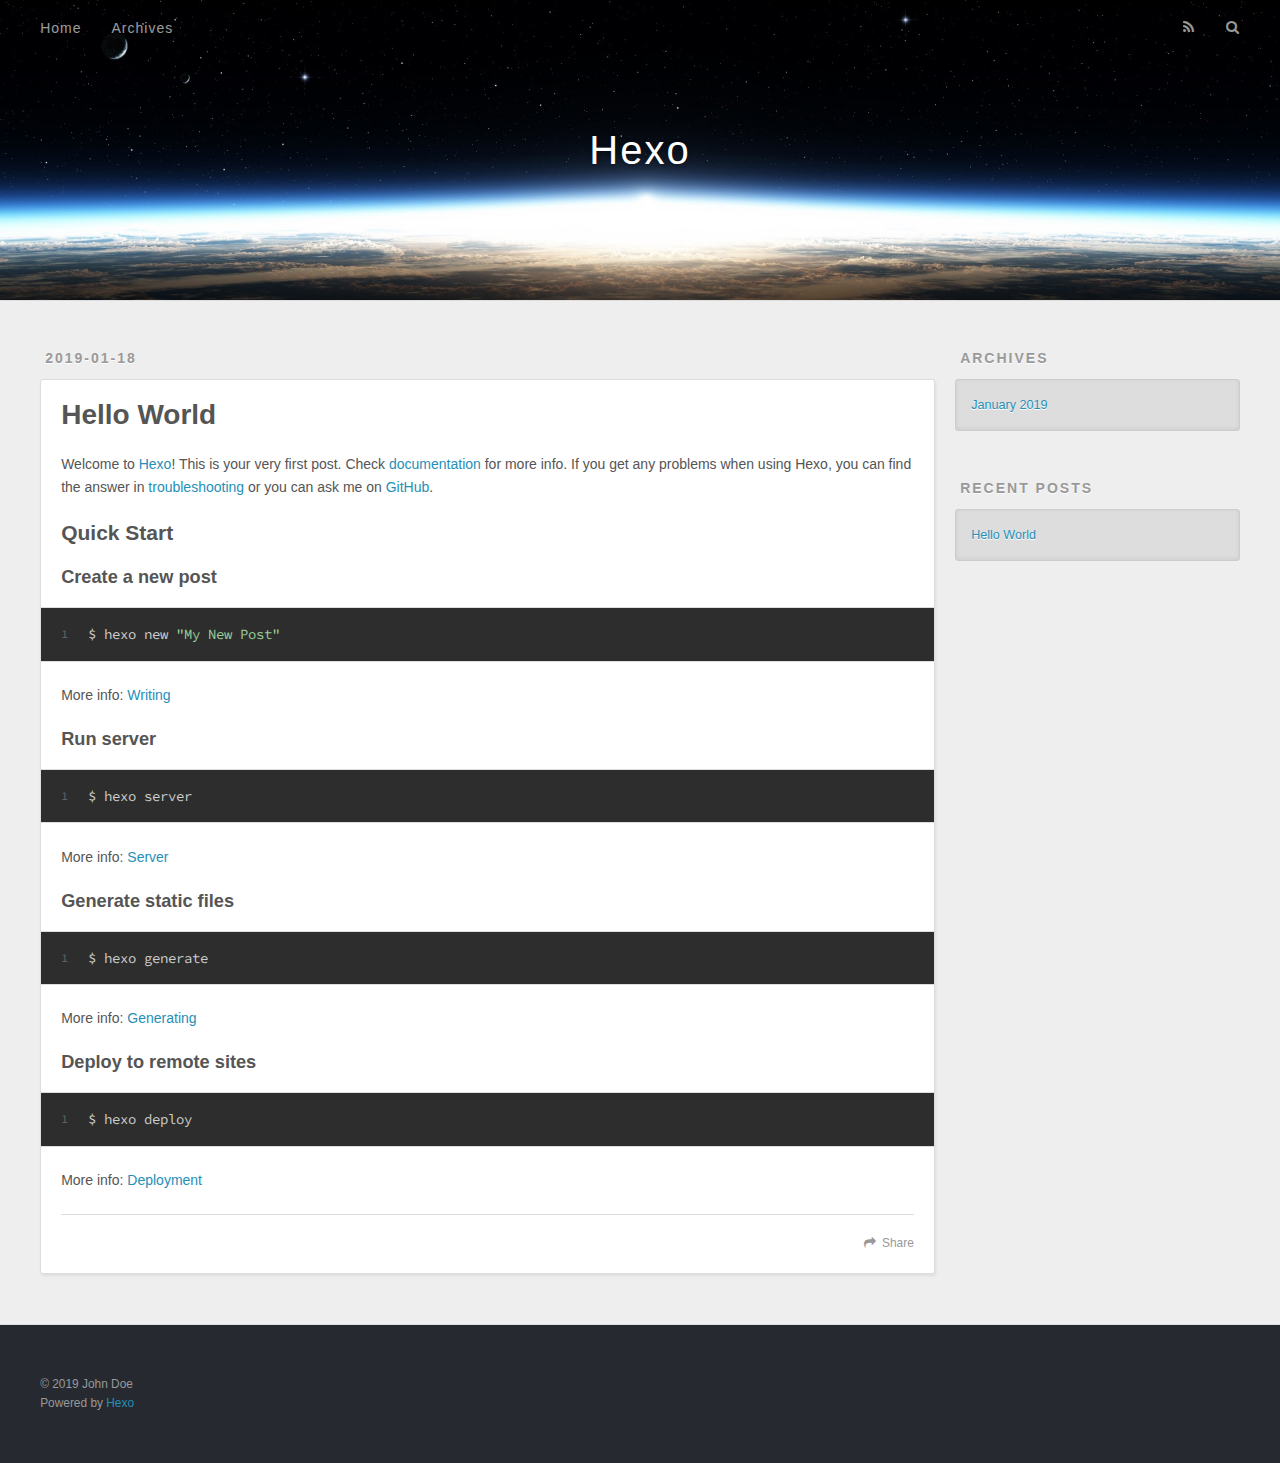
==== index.html @ 2d7d2314 "Site updated: 2019-01-18 17:06:08" ====
<!DOCTYPE html>
<html>
<head><meta name="generator" content="Hexo 3.8.0">
  <meta charset="utf-8">
  

  
  <title>Hexo</title>
  <meta name="viewport" content="width=device-width, initial-scale=1, maximum-scale=1">
  <meta property="og:type" content="website">
<meta property="og:title" content="Hexo">
<meta property="og:url" content="http://yoursite.com/index.html">
<meta property="og:site_name" content="Hexo">
<meta property="og:locale" content="default">
<meta name="twitter:card" content="summary">
<meta name="twitter:title" content="Hexo">
  
    <link rel="alternate" href="/atom.xml" title="Hexo" type="application/atom+xml">
  
  
    <link rel="icon" href="/favicon.png">
  
  
    <link href="//fonts.googleapis.com/css?family=Source+Code+Pro" rel="stylesheet" type="text/css">
  
  <link rel="stylesheet" href="/css/style.css">
</head>
</html>
<body>
  <div id="container">
    <div id="wrap">
      <header id="header">
  <div id="banner"></div>
  <div id="header-outer" class="outer">
    <div id="header-title" class="inner">
      <h1 id="logo-wrap">
        <a href="/" id="logo">Hexo</a>
      </h1>
      
    </div>
    <div id="header-inner" class="inner">
      <nav id="main-nav">
        <a id="main-nav-toggle" class="nav-icon"></a>
        
          <a class="main-nav-link" href="/">Home</a>
        
          <a class="main-nav-link" href="/archives">Archives</a>
        
      </nav>
      <nav id="sub-nav">
        
          <a id="nav-rss-link" class="nav-icon" href="/atom.xml" title="RSS Feed"></a>
        
        <a id="nav-search-btn" class="nav-icon" title="Search"></a>
      </nav>
      <div id="search-form-wrap">
        <form action="//google.com/search" method="get" accept-charset="UTF-8" class="search-form"><input type="search" name="q" class="search-form-input" placeholder="Search"><button type="submit" class="search-form-submit">&#xF002;</button><input type="hidden" name="sitesearch" value="http://yoursite.com"></form>
      </div>
    </div>
  </div>
</header>
      <div class="outer">
        <section id="main">
  
    <article id="post-hello-world" class="article article-type-post" itemscope="" itemprop="blogPost">
  <div class="article-meta">
    <a href="/2019/01/18/hello-world/" class="article-date">
  <time datetime="2019-01-18T08:52:14.206Z" itemprop="datePublished">2019-01-18</time>
</a>
    
  </div>
  <div class="article-inner">
    
    
      <header class="article-header">
        
  
    <h1 itemprop="name">
      <a class="article-title" href="/2019/01/18/hello-world/">Hello World</a>
    </h1>
  

      </header>
    
    <div class="article-entry" itemprop="articleBody">
      
        <p>Welcome to <a href="https://hexo.io/" target="_blank" rel="noopener">Hexo</a>! This is your very first post. Check <a href="https://hexo.io/docs/" target="_blank" rel="noopener">documentation</a> for more info. If you get any problems when using Hexo, you can find the answer in <a href="https://hexo.io/docs/troubleshooting.html" target="_blank" rel="noopener">troubleshooting</a> or you can ask me on <a href="https://github.com/hexojs/hexo/issues" target="_blank" rel="noopener">GitHub</a>.</p>
<h2 id="Quick-Start"><a href="#Quick-Start" class="headerlink" title="Quick Start"></a>Quick Start</h2><h3 id="Create-a-new-post"><a href="#Create-a-new-post" class="headerlink" title="Create a new post"></a>Create a new post</h3><figure class="highlight bash"><table><tr><td class="gutter"><pre><span class="line">1</span><br></pre></td><td class="code"><pre><span class="line">$ hexo new <span class="string">"My New Post"</span></span><br></pre></td></tr></table></figure>
<p>More info: <a href="https://hexo.io/docs/writing.html" target="_blank" rel="noopener">Writing</a></p>
<h3 id="Run-server"><a href="#Run-server" class="headerlink" title="Run server"></a>Run server</h3><figure class="highlight bash"><table><tr><td class="gutter"><pre><span class="line">1</span><br></pre></td><td class="code"><pre><span class="line">$ hexo server</span><br></pre></td></tr></table></figure>
<p>More info: <a href="https://hexo.io/docs/server.html" target="_blank" rel="noopener">Server</a></p>
<h3 id="Generate-static-files"><a href="#Generate-static-files" class="headerlink" title="Generate static files"></a>Generate static files</h3><figure class="highlight bash"><table><tr><td class="gutter"><pre><span class="line">1</span><br></pre></td><td class="code"><pre><span class="line">$ hexo generate</span><br></pre></td></tr></table></figure>
<p>More info: <a href="https://hexo.io/docs/generating.html" target="_blank" rel="noopener">Generating</a></p>
<h3 id="Deploy-to-remote-sites"><a href="#Deploy-to-remote-sites" class="headerlink" title="Deploy to remote sites"></a>Deploy to remote sites</h3><figure class="highlight bash"><table><tr><td class="gutter"><pre><span class="line">1</span><br></pre></td><td class="code"><pre><span class="line">$ hexo deploy</span><br></pre></td></tr></table></figure>
<p>More info: <a href="https://hexo.io/docs/deployment.html" target="_blank" rel="noopener">Deployment</a></p>

      
    </div>
    <footer class="article-footer">
      <a data-url="http://yoursite.com/2019/01/18/hello-world/" data-id="cjr1tkagz00007v8ym6qw24qm" class="article-share-link">Share</a>
      
      
    </footer>
  </div>
  
</article>


  


</section>
        
          <aside id="sidebar">
  
    

  
    

  
    
  
    
  <div class="widget-wrap">
    <h3 class="widget-title">Archives</h3>
    <div class="widget">
      <ul class="archive-list"><li class="archive-list-item"><a class="archive-list-link" href="/archives/2019/01/">January 2019</a></li></ul>
    </div>
  </div>


  
    
  <div class="widget-wrap">
    <h3 class="widget-title">Recent Posts</h3>
    <div class="widget">
      <ul>
        
          <li>
            <a href="/2019/01/18/hello-world/">Hello World</a>
          </li>
        
      </ul>
    </div>
  </div>

  
</aside>
        
      </div>
      <footer id="footer">
  
  <div class="outer">
    <div id="footer-info" class="inner">
      &copy; 2019 John Doe<br>
      Powered by <a href="http://hexo.io/" target="_blank">Hexo</a>
    </div>
  </div>
</footer>
    </div>
    <nav id="mobile-nav">
  
    <a href="/" class="mobile-nav-link">Home</a>
  
    <a href="/archives" class="mobile-nav-link">Archives</a>
  
</nav>
    

<script src="//ajax.googleapis.com/ajax/libs/jquery/2.0.3/jquery.min.js"></script>


  <link rel="stylesheet" href="/fancybox/jquery.fancybox.css">
  <script src="/fancybox/jquery.fancybox.pack.js"></script>


<script src="/js/script.js"></script>



  </div>
</body>
</html>
---- css/style.css ----
body {
  width: 100%;
}
body:before,
body:after {
  content: "";
  display: table;
}
body:after {
  clear: both;
}
html,
body,
div,
span,
applet,
object,
iframe,
h1,
h2,
h3,
h4,
h5,
h6,
p,
blockquote,
pre,
a,
abbr,
acronym,
address,
big,
cite,
code,
del,
dfn,
em,
img,
ins,
kbd,
q,
s,
samp,
small,
strike,
strong,
sub,
sup,
tt,
var,
dl,
dt,
dd,
ol,
ul,
li,
fieldset,
form,
label,
legend,
table,
caption,
tbody,
tfoot,
thead,
tr,
th,
td {
  margin: 0;
  padding: 0;
  border: 0;
  outline: 0;
  font-weight: inherit;
  font-style: inherit;
  font-family: inherit;
  font-size: 100%;
  vertical-align: baseline;
}
body {
  line-height: 1;
  color: #000;
  background: #fff;
}
ol,
ul {
  list-style: none;
}
table {
  border-collapse: separate;
  border-spacing: 0;
  vertical-align: middle;
}
caption,
th,
td {
  text-align: left;
  font-weight: normal;
  vertical-align: middle;
}
a img {
  border: none;
}
input,
button {
  margin: 0;
  padding: 0;
}
input::-moz-focus-inner,
button::-moz-focus-inner {
  border: 0;
  padding: 0;
}
@font-face {
  font-family: FontAwesome;
  font-style: normal;
  font-weight: normal;
  src: url("fonts/fontawesome-webfont.eot?v=#4.0.3");
  src: url("fonts/fontawesome-webfont.eot?#iefix&v=#4.0.3") format("embedded-opentype"), url("fonts/fontawesome-webfont.woff?v=#4.0.3") format("woff"), url("fonts/fontawesome-webfont.ttf?v=#4.0.3") format("truetype"), url("fonts/fontawesome-webfont.svg#fontawesomeregular?v=#4.0.3") format("svg");
}
html,
body,
#container {
  height: 100%;
}
body {
  background: #eee;
  font: 14px -apple-system, BlinkMacSystemFont, "Segoe UI", "Roboto", "Oxygen", "Ubuntu", "Cantarell", "Fira Sans", "Droid Sans", "Helvetica Neue", sans-serif;
  -webkit-text-size-adjust: 100%;
}
.outer {
  max-width: 1220px;
  margin: 0 auto;
  padding: 0 20px;
}
.outer:before,
.outer:after {
  content: "";
  display: table;
}
.outer:after {
  clear: both;
}
.inner {
  display: inline;
  float: left;
  width: 98.33333333333333%;
  margin: 0 0.833333333333333%;
}
.left,
.alignleft {
  float: left;
}
.right,
.alignright {
  float: right;
}
.clear {
  clear: both;
}
#container {
  position: relative;
}
.mobile-nav-on {
  overflow: hidden;
}
#wrap {
  height: 100%;
  width: 100%;
  position: absolute;
  top: 0;
  left: 0;
  -webkit-transition: 0.2s ease-out;
  -moz-transition: 0.2s ease-out;
  -ms-transition: 0.2s ease-out;
  transition: 0.2s ease-out;
  z-index: 1;
  background: #eee;
}
.mobile-nav-on #wrap {
  left: 280px;
}
@media screen and (min-width: 768px) {
  #main {
    display: inline;
    float: left;
    width: 73.33333333333333%;
    margin: 0 0.833333333333333%;
  }
}
.article-date,
.article-category-link,
.archive-year,
.widget-title {
  text-decoration: none;
  text-transform: uppercase;
  letter-spacing: 2px;
  color: #999;
  margin-bottom: 1em;
  margin-left: 5px;
  line-height: 1em;
  text-shadow: 0 1px #fff;
  font-weight: bold;
}
.article-inner,
.archive-article-inner {
  background: #fff;
  -webkit-box-shadow: 1px 2px 3px #ddd;
  box-shadow: 1px 2px 3px #ddd;
  border: 1px solid #ddd;
  border-radius: 3px;
}
.article-entry h1,
.widget h1 {
  font-size: 2em;
}
.article-entry h2,
.widget h2 {
  font-size: 1.5em;
}
.article-entry h3,
.widget h3 {
  font-size: 1.3em;
}
.article-entry h4,
.widget h4 {
  font-size: 1.2em;
}
.article-entry h5,
.widget h5 {
  font-size: 1em;
}
.article-entry h6,
.widget h6 {
  font-size: 1em;
  color: #999;
}
.article-entry hr,
.widget hr {
  border: 1px dashed #ddd;
}
.article-entry strong,
.widget strong {
  font-weight: bold;
}
.article-entry em,
.widget em,
.article-entry cite,
.widget cite {
  font-style: italic;
}
.article-entry sup,
.widget sup,
.article-entry sub,
.widget sub {
  font-size: 0.75em;
  line-height: 0;
  position: relative;
  vertical-align: baseline;
}
.article-entry sup,
.widget sup {
  top: -0.5em;
}
.article-entry sub,
.widget sub {
  bottom: -0.2em;
}
.article-entry small,
.widget small {
  font-size: 0.85em;
}
.article-entry acronym,
.widget acronym,
.article-entry abbr,
.widget abbr {
  border-bottom: 1px dotted;
}
.article-entry ul,
.widget ul,
.article-entry ol,
.widget ol,
.article-entry dl,
.widget dl {
  margin: 0 20px;
  line-height: 1.6em;
}
.article-entry ul ul,
.widget ul ul,
.article-entry ol ul,
.widget ol ul,
.article-entry ul ol,
.widget ul ol,
.article-entry ol ol,
.widget ol ol {
  margin-top: 0;
  margin-bottom: 0;
}
.article-entry ul,
.widget ul {
  list-style: disc;
}
.article-entry ol,
.widget ol {
  list-style: decimal;
}
.article-entry dt,
.widget dt {
  font-weight: bold;
}
#header {
  height: 300px;
  position: relative;
  border-bottom: 1px solid #ddd;
}
#header:before,
#header:after {
  content: "";
  position: absolute;
  left: 0;
  right: 0;
  height: 40px;
}
#header:before {
  top: 0;
  background: -webkit-linear-gradient(rgba(0,0,0,0.2), transparent);
  background: -moz-linear-gradient(rgba(0,0,0,0.2), transparent);
  background: -ms-linear-gradient(rgba(0,0,0,0.2), transparent);
  background: linear-gradient(rgba(0,0,0,0.2), transparent);
}
#header:after {
  bottom: 0;
  background: -webkit-linear-gradient(transparent, rgba(0,0,0,0.2));
  background: -moz-linear-gradient(transparent, rgba(0,0,0,0.2));
  background: -ms-linear-gradient(transparent, rgba(0,0,0,0.2));
  background: linear-gradient(transparent, rgba(0,0,0,0.2));
}
#header-outer {
  height: 100%;
  position: relative;
}
#header-inner {
  position: relative;
  overflow: hidden;
}
#banner {
  position: absolute;
  top: 0;
  left: 0;
  width: 100%;
  height: 100%;
  background: url("images/banner.jpg") center #000;
  -webkit-background-size: cover;
  -moz-background-size: cover;
  background-size: cover;
  z-index: -1;
}
#header-title {
  text-align: center;
  height: 40px;
  position: absolute;
  top: 50%;
  left: 0;
  margin-top: -20px;
}
#logo,
#subtitle {
  text-decoration: none;
  color: #fff;
  font-weight: 300;
  text-shadow: 0 1px 4px rgba(0,0,0,0.3);
}
#logo {
  font-size: 40px;
  line-height: 40px;
  letter-spacing: 2px;
}
#subtitle {
  font-size: 16px;
  line-height: 16px;
  letter-spacing: 1px;
}
#subtitle-wrap {
  margin-top: 16px;
}
#main-nav {
  float: left;
  margin-left: -15px;
}
.nav-icon,
.main-nav-link {
  float: left;
  color: #fff;
  opacity: 0.6;
  text-decoration: none;
  text-shadow: 0 1px rgba(0,0,0,0.2);
  -webkit-transition: opacity 0.2s;
  -moz-transition: opacity 0.2s;
  -ms-transition: opacity 0.2s;
  transition: opacity 0.2s;
  display: block;
  padding: 20px 15px;
}
.nav-icon:hover,
.main-nav-link:hover {
  opacity: 1;
}
.nav-icon {
  font-family: FontAwesome;
  text-align: center;
  font-size: 14px;
  width: 14px;
  height: 14px;
  padding: 20px 15px;
  position: relative;
  cursor: pointer;
}
.main-nav-link {
  font-weight: 300;
  letter-spacing: 1px;
}
@media screen and (max-width: 479px) {
  .main-nav-link {
    display: none;
  }
}
#main-nav-toggle {
  display: none;
}
#main-nav-toggle:before {
  content: "\f0c9";
}
@media screen and (max-width: 479px) {
  #main-nav-toggle {
    display: block;
  }
}
#sub-nav {
  float: right;
  margin-right: -15px;
}
#nav-rss-link:before {
  content: "\f09e";
}
#nav-search-btn:before {
  content: "\f002";
}
#search-form-wrap {
  position: absolute;
  top: 15px;
  width: 150px;
  height: 30px;
  right: -150px;
  opacity: 0;
  -webkit-transition: 0.2s ease-out;
  -moz-transition: 0.2s ease-out;
  -ms-transition: 0.2s ease-out;
  transition: 0.2s ease-out;
}
#search-form-wrap.on {
  opacity: 1;
  right: 0;
}
@media screen and (max-width: 479px) {
  #search-form-wrap {
    width: 100%;
    right: -100%;
  }
}
.search-form {
  position: absolute;
  top: 0;
  left: 0;
  right: 0;
  background: #fff;
  padding: 5px 15px;
  border-radius: 15px;
  -webkit-box-shadow: 0 0 10px rgba(0,0,0,0.3);
  box-shadow: 0 0 10px rgba(0,0,0,0.3);
}
.search-form-input {
  border: none;
  background: none;
  color: #555;
  width: 100%;
  font: 13px -apple-system, BlinkMacSystemFont, "Segoe UI", "Roboto", "Oxygen", "Ubuntu", "Cantarell", "Fira Sans", "Droid Sans", "Helvetica Neue", sans-serif;
  outline: none;
}
.search-form-input::-webkit-search-results-decoration,
.search-form-input::-webkit-search-cancel-button {
  -webkit-appearance: none;
}
.search-form-submit {
  position: absolute;
  top: 50%;
  right: 10px;
  margin-top: -7px;
  font: 13px FontAwesome;
  border: none;
  background: none;
  color: #bbb;
  cursor: pointer;
}
.search-form-submit:hover,
.search-form-submit:focus {
  color: #777;
}
.article {
  margin: 50px 0;
}
.article-inner {
  overflow: hidden;
}
.article-meta:before,
.article-meta:after {
  content: "";
  display: table;
}
.article-meta:after {
  clear: both;
}
.article-date {
  float: left;
}
.article-category {
  float: left;
  line-height: 1em;
  color: #ccc;
  text-shadow: 0 1px #fff;
  margin-left: 8px;
}
.article-category:before {
  content: "\2022";
}
.article-category-link {
  margin: 0 12px 1em;
}
.article-header {
  padding: 20px 20px 0;
}
.article-title {
  text-decoration: none;
  font-size: 2em;
  font-weight: bold;
  color: #555;
  line-height: 1.1em;
  -webkit-transition: color 0.2s;
  -moz-transition: color 0.2s;
  -ms-transition: color 0.2s;
  transition: color 0.2s;
}
a.article-title:hover {
  color: #258fb8;
}
.article-entry {
  color: #555;
  padding: 0 20px;
}
.article-entry:before,
.article-entry:after {
  content: "";
  display: table;
}
.article-entry:after {
  clear: both;
}
.article-entry p,
.article-entry table {
  line-height: 1.6em;
  margin: 1.6em 0;
}
.article-entry h1,
.article-entry h2,
.article-entry h3,
.article-entry h4,
.article-entry h5,
.article-entry h6 {
  font-weight: bold;
}
.article-entry h1,
.article-entry h2,
.article-entry h3,
.article-entry h4,
.article-entry h5,
.article-entry h6 {
  line-height: 1.1em;
  margin: 1.1em 0;
}
.article-entry a {
  color: #258fb8;
  text-decoration: none;
}
.article-entry a:hover {
  text-decoration: underline;
}
.article-entry ul,
.article-entry ol,
.article-entry dl {
  margin-top: 1.6em;
  margin-bottom: 1.6em;
}
.article-entry img,
.article-entry video {
  max-width: 100%;
  height: auto;
  display: block;
  margin: auto;
}
.article-entry iframe {
  border: none;
}
.article-entry table {
  width: 100%;
  border-collapse: collapse;
  border-spacing: 0;
}
.article-entry th {
  font-weight: bold;
  border-bottom: 3px solid #ddd;
  padding-bottom: 0.5em;
}
.article-entry td {
  border-bottom: 1px solid #ddd;
  padding: 10px 0;
}
.article-entry blockquote {
  font-family: Georgia, "Times New Roman", serif;
  font-size: 1.4em;
  margin: 1.6em 20px;
  text-align: center;
}
.article-entry blockquote footer {
  font-size: 14px;
  margin: 1.6em 0;
  font-family: -apple-system, BlinkMacSystemFont, "Segoe UI", "Roboto", "Oxygen", "Ubuntu", "Cantarell", "Fira Sans", "Droid Sans", "Helvetica Neue", sans-serif;
}
.article-entry blockquote footer cite:before {
  content: "—";
  padding: 0 0.5em;
}
.article-entry .pullquote {
  text-align: left;
  width: 45%;
  margin: 0;
}
.article-entry .pullquote.left {
  margin-left: 0.5em;
  margin-right: 1em;
}
.article-entry .pullquote.right {
  margin-right: 0.5em;
  margin-left: 1em;
}
.article-entry .caption {
  color: #999;
  display: block;
  font-size: 0.9em;
  margin-top: 0.5em;
  position: relative;
  text-align: center;
}
.article-entry .video-container {
  position: relative;
  padding-top: 56.25%;
  height: 0;
  overflow: hidden;
}
.article-entry .video-container iframe,
.article-entry .video-container object,
.article-entry .video-container embed {
  position: absolute;
  top: 0;
  left: 0;
  width: 100%;
  height: 100%;
  margin-top: 0;
}
.article-more-link a {
  display: inline-block;
  line-height: 1em;
  padding: 6px 15px;
  border-radius: 15px;
  background: #eee;
  color: #999;
  text-shadow: 0 1px #fff;
  text-decoration: none;
}
.article-more-link a:hover {
  background: #258fb8;
  color: #fff;
  text-decoration: none;
  text-shadow: 0 1px #1e7293;
}
.article-footer {
  font-size: 0.85em;
  line-height: 1.6em;
  border-top: 1px solid #ddd;
  padding-top: 1.6em;
  margin: 0 20px 20px;
}
.article-footer:before,
.article-footer:after {
  content: "";
  display: table;
}
.article-footer:after {
  clear: both;
}
.article-footer a {
  color: #999;
  text-decoration: none;
}
.article-footer a:hover {
  color: #555;
}
.article-tag-list-item {
  float: left;
  margin-right: 10px;
}
.article-tag-list-link:before {
  content: "#";
}
.article-comment-link {
  float: right;
}
.article-comment-link:before {
  content: "\f075";
  font-family: FontAwesome;
  padding-right: 8px;
}
.article-share-link {
  cursor: pointer;
  float: right;
  margin-left: 20px;
}
.article-share-link:before {
  content: "\f064";
  font-family: FontAwesome;
  padding-right: 6px;
}
#article-nav {
  position: relative;
}
#article-nav:before,
#article-nav:after {
  content: "";
  display: table;
}
#article-nav:after {
  clear: both;
}
@media screen and (min-width: 768px) {
  #article-nav {
    margin: 50px 0;
  }
  #article-nav:before {
    width: 8px;
    height: 8px;
    position: absolute;
    top: 50%;
    left: 50%;
    margin-top: -4px;
    margin-left: -4px;
    content: "";
    border-radius: 50%;
    background: #ddd;
    -webkit-box-shadow: 0 1px 2px #fff;
    box-shadow: 0 1px 2px #fff;
  }
}
.article-nav-link-wrap {
  text-decoration: none;
  text-shadow: 0 1px #fff;
  color: #999;
  -webkit-box-sizing: border-box;
  -moz-box-sizing: border-box;
  box-sizing: border-box;
  margin-top: 50px;
  text-align: center;
  display: block;
}
.article-nav-link-wrap:hover {
  color: #555;
}
@media screen and (min-width: 768px) {
  .article-nav-link-wrap {
    width: 50%;
    margin-top: 0;
  }
}
@media screen and (min-width: 768px) {
  #article-nav-newer {
    float: left;
    text-align: right;
    padding-right: 20px;
  }
}
@media screen and (min-width: 768px) {
  #article-nav-older {
    float: right;
    text-align: left;
    padding-left: 20px;
  }
}
.article-nav-caption {
  text-transform: uppercase;
  letter-spacing: 2px;
  color: #ddd;
  line-height: 1em;
  font-weight: bold;
}
#article-nav-newer .article-nav-caption {
  margin-right: -2px;
}
.article-nav-title {
  font-size: 0.85em;
  line-height: 1.6em;
  margin-top: 0.5em;
}
.article-share-box {
  position: absolute;
  display: none;
  background: #fff;
  -webkit-box-shadow: 1px 2px 10px rgba(0,0,0,0.2);
  box-shadow: 1px 2px 10px rgba(0,0,0,0.2);
  border-radius: 3px;
  margin-left: -145px;
  overflow: hidden;
  z-index: 1;
}
.article-share-box.on {
  display: block;
}
.article-share-input {
  width: 100%;
  background: none;
  -webkit-box-sizing: border-box;
  -moz-box-sizing: border-box;
  box-sizing: border-box;
  font: 14px -apple-system, BlinkMacSystemFont, "Segoe UI", "Roboto", "Oxygen", "Ubuntu", "Cantarell", "Fira Sans", "Droid Sans", "Helvetica Neue", sans-serif;
  padding: 0 15px;
  color: #555;
  outline: none;
  border: 1px solid #ddd;
  border-radius: 3px 3px 0 0;
  height: 36px;
  line-height: 36px;
}
.article-share-links {
  background: #eee;
}
.article-share-links:before,
.article-share-links:after {
  content: "";
  display: table;
}
.article-share-links:after {
  clear: both;
}
.article-share-twitter,
.article-share-facebook,
.article-share-pinterest,
.article-share-google {
  width: 50px;
  height: 36px;
  display: block;
  float: left;
  position: relative;
  color: #999;
  text-shadow: 0 1px #fff;
}
.article-share-twitter:before,
.article-share-facebook:before,
.article-share-pinterest:before,
.article-share-google:before {
  font-size: 20px;
  font-family: FontAwesome;
  width: 20px;
  height: 20px;
  position: absolute;
  top: 50%;
  left: 50%;
  margin-top: -10px;
  margin-left: -10px;
  text-align: center;
}
.article-share-twitter:hover,
.article-share-facebook:hover,
.article-share-pinterest:hover,
.article-share-google:hover {
  color: #fff;
}
.article-share-twitter:before {
  content: "\f099";
}
.article-share-twitter:hover {
  background: #00aced;
  text-shadow: 0 1px #008abe;
}
.article-share-facebook:before {
  content: "\f09a";
}
.article-share-facebook:hover {
  background: #3b5998;
  text-shadow: 0 1px #2f477a;
}
.article-share-pinterest:before {
  content: "\f0d2";
}
.article-share-pinterest:hover {
  background: #cb2027;
  text-shadow: 0 1px #a21a1f;
}
.article-share-google:before {
  content: "\f0d5";
}
.article-share-google:hover {
  background: #dd4b39;
  text-shadow: 0 1px #be3221;
}
.article-gallery {
  background: #000;
  position: relative;
}
.article-gallery-photos {
  position: relative;
  overflow: hidden;
}
.article-gallery-img {
  display: none;
  max-width: 100%;
}
.article-gallery-img:first-child {
  display: block;
}
.article-gallery-img.loaded {
  position: absolute;
  display: block;
}
.article-gallery-img img {
  display: block;
  max-width: 100%;
  margin: 0 auto;
}
#comments {
  background: #fff;
  -webkit-box-shadow: 1px 2px 3px #ddd;
  box-shadow: 1px 2px 3px #ddd;
  padding: 20px;
  border: 1px solid #ddd;
  border-radius: 3px;
  margin: 50px 0;
}
#comments a {
  color: #258fb8;
}
.archives-wrap {
  margin: 50px 0;
}
.archives:before,
.archives:after {
  content: "";
  display: table;
}
.archives:after {
  clear: both;
}
.archive-year-wrap {
  margin-bottom: 1em;
}
.archives {
  -webkit-column-gap: 10px;
  -moz-column-gap: 10px;
  column-gap: 10px;
}
@media screen and (min-width: 480px) and (max-width: 767px) {
  .archives {
    -webkit-column-count: 2;
    -moz-column-count: 2;
    column-count: 2;
  }
}
@media screen and (min-width: 768px) {
  .archives {
    -webkit-column-count: 3;
    -moz-column-count: 3;
    column-count: 3;
  }
}
.archive-article {
  -webkit-column-break-inside: avoid;
  page-break-inside: avoid;
  overflow: hidden;
  break-inside: avoid-column;
}
.archive-article-inner {
  padding: 10px;
  margin-bottom: 15px;
}
.archive-article-title {
  text-decoration: none;
  font-weight: bold;
  color: #555;
  -webkit-transition: color 0.2s;
  -moz-transition: color 0.2s;
  -ms-transition: color 0.2s;
  transition: color 0.2s;
  line-height: 1.6em;
}
.archive-article-title:hover {
  color: #258fb8;
}
.archive-article-footer {
  margin-top: 1em;
}
.archive-article-date {
  color: #999;
  text-decoration: none;
  font-size: 0.85em;
  line-height: 1em;
  margin-bottom: 0.5em;
  display: block;
}
#page-nav {
  margin: 50px auto;
  background: #fff;
  -webkit-box-shadow: 1px 2px 3px #ddd;
  box-shadow: 1px 2px 3px #ddd;
  border: 1px solid #ddd;
  border-radius: 3px;
  text-align: center;
  color: #999;
  overflow: hidden;
}
#page-nav:before,
#page-nav:after {
  content: "";
  display: table;
}
#page-nav:after {
  clear: both;
}
#page-nav a,
#page-nav span {
  padding: 10px 20px;
  line-height: 1;
  height: 2ex;
}
#page-nav a {
  color: #999;
  text-decoration: none;
}
#page-nav a:hover {
  background: #999;
  color: #fff;
}
#page-nav .prev {
  float: left;
}
#page-nav .next {
  float: right;
}
#page-nav .page-number {
  display: inline-block;
}
@media screen and (max-width: 479px) {
  #page-nav .page-number {
    display: none;
  }
}
#page-nav .current {
  color: #555;
  font-weight: bold;
}
#page-nav .space {
  color: #ddd;
}
#footer {
  background: #262a30;
  padding: 50px 0;
  border-top: 1px solid #ddd;
  color: #999;
}
#footer a {
  color: #258fb8;
  text-decoration: none;
}
#footer a:hover {
  text-decoration: underline;
}
#footer-info {
  line-height: 1.6em;
  font-size: 0.85em;
}
.article-entry pre,
.article-entry .highlight {
  background: #2d2d2d;
  margin: 0 -20px;
  padding: 15px 20px;
  border-style: solid;
  border-color: #ddd;
  border-width: 1px 0;
  overflow: auto;
  color: #ccc;
  line-height: 22.400000000000002px;
}
.article-entry .highlight .gutter pre,
.article-entry .gist .gist-file .gist-data .line-numbers {
  color: #666;
  font-size: 0.85em;
}
.article-entry pre,
.article-entry code {
  font-family: "Source Code Pro", Consolas, Monaco, Menlo, Consolas, monospace;
}
.article-entry code {
  background: #eee;
  text-shadow: 0 1px #fff;
  padding: 0 0.3em;
}
.article-entry pre code {
  background: none;
  text-shadow: none;
  padding: 0;
}
.article-entry .highlight pre {
  border: none;
  margin: 0;
  padding: 0;
}
.article-entry .highlight table {
  margin: 0;
  width: auto;
}
.article-entry .highlight td {
  border: none;
  padding: 0;
}
.article-entry .highlight figcaption {
  font-size: 0.85em;
  color: #999;
  line-height: 1em;
  margin-bottom: 1em;
}
.article-entry .highlight figcaption:before,
.article-entry .highlight figcaption:after {
  content: "";
  display: table;
}
.article-entry .highlight figcaption:after {
  clear: both;
}
.article-entry .highlight figcaption a {
  float: right;
}
.article-entry .highlight .gutter pre {
  text-align: right;
  padding-right: 20px;
}
.article-entry .highlight .line {
  height: 22.400000000000002px;
}
.article-entry .highlight .line.marked {
  background: #515151;
}
.article-entry .gist {
  margin: 0 -20px;
  border-style: solid;
  border-color: #ddd;
  border-width: 1px 0;
  background: #2d2d2d;
  padding: 15px 20px 15px 0;
}
.article-entry .gist .gist-file {
  border: none;
  font-family: "Source Code Pro", Consolas, Monaco, Menlo, Consolas, monospace;
  margin: 0;
}
.article-entry .gist .gist-file .gist-data {
  background: none;
  border: none;
}
.article-entry .gist .gist-file .gist-data .line-numbers {
  background: none;
  border: none;
  padding: 0 20px 0 0;
}
.article-entry .gist .gist-file .gist-data .line-data {
  padding: 0 !important;
}
.article-entry .gist .gist-file .highlight {
  margin: 0;
  padding: 0;
  border: none;
}
.article-entry .gist .gist-file .gist-meta {
  background: #2d2d2d;
  color: #999;
  font: 0.85em -apple-system, BlinkMacSystemFont, "Segoe UI", "Roboto", "Oxygen", "Ubuntu", "Cantarell", "Fira Sans", "Droid Sans", "Helvetica Neue", sans-serif;
  text-shadow: 0 0;
  padding: 0;
  margin-top: 1em;
  margin-left: 20px;
}
.article-entry .gist .gist-file .gist-meta a {
  color: #258fb8;
  font-weight: normal;
}
.article-entry .gist .gist-file .gist-meta a:hover {
  text-decoration: underline;
}
pre .comment,
pre .title {
  color: #999;
}
pre .variable,
pre .attribute,
pre .tag,
pre .regexp,
pre .ruby .constant,
pre .xml .tag .title,
pre .xml .pi,
pre .xml .doctype,
pre .html .doctype,
pre .css .id,
pre .css .class,
pre .css .pseudo {
  color: #f2777a;
}
pre .number,
pre .preprocessor,
pre .built_in,
pre .literal,
pre .params,
pre .constant {
  color: #f99157;
}
pre .class,
pre .ruby .class .title,
pre .css .rules .attribute {
  color: #9c9;
}
pre .string,
pre .value,
pre .inheritance,
pre .header,
pre .ruby .symbol,
pre .xml .cdata {
  color: #9c9;
}
pre .css .hexcolor {
  color: #6cc;
}
pre .function,
pre .python .decorator,
pre .python .title,
pre .ruby .function .title,
pre .ruby .title .keyword,
pre .perl .sub,
pre .javascript .title,
pre .coffeescript .title {
  color: #69c;
}
pre .keyword,
pre .javascript .function {
  color: #c9c;
}
@media screen and (max-width: 479px) {
  #mobile-nav {
    position: absolute;
    top: 0;
    left: 0;
    width: 280px;
    height: 100%;
    background: #191919;
    border-right: 1px solid #fff;
  }
}
@media screen and (max-width: 479px) {
  .mobile-nav-link {
    display: block;
    color: #999;
    text-decoration: none;
    padding: 15px 20px;
    font-weight: bold;
  }
  .mobile-nav-link:hover {
    color: #fff;
  }
}
@media screen and (min-width: 768px) {
  #sidebar {
    display: inline;
    float: left;
    width: 23.333333333333332%;
    margin: 0 0.833333333333333%;
  }
}
.widget-wrap {
  margin: 50px 0;
}
.widget {
  color: #777;
  text-shadow: 0 1px #fff;
  background: #ddd;
  -webkit-box-shadow: 0 -1px 4px #ccc inset;
  box-shadow: 0 -1px 4px #ccc inset;
  border: 1px solid #ccc;
  padding: 15px;
  border-radius: 3px;
}
.widget a {
  color: #258fb8;
  text-decoration: none;
}
.widget a:hover {
  text-decoration: underline;
}
.widget ul ul,
.widget ol ul,
.widget dl ul,
.widget ul ol,
.widget ol ol,
.widget dl ol,
.widget ul dl,
.widget ol dl,
.widget dl dl {
  margin-left: 15px;
  list-style: disc;
}
.widget {
  line-height: 1.6em;
  word-wrap: break-word;
  font-size: 0.9em;
}
.widget ul,
.widget ol {
  list-style: none;
  margin: 0;
}
.widget ul ul,
.widget ol ul,
.widget ul ol,
.widget ol ol {
  margin: 0 20px;
}
.widget ul ul,
.widget ol ul {
  list-style: disc;
}
.widget ul ol,
.widget ol ol {
  list-style: decimal;
}
.category-list-count,
.tag-list-count,
.archive-list-count {
  padding-left: 5px;
  color: #999;
  font-size: 0.85em;
}
.category-list-count:before,
.tag-list-count:before,
.archive-list-count:before {
  content: "(";
}
.category-list-count:after,
.tag-list-count:after,
.archive-list-count:after {
  content: ")";
}
.tagcloud a {
  margin-right: 5px;
  display: inline-block;
}
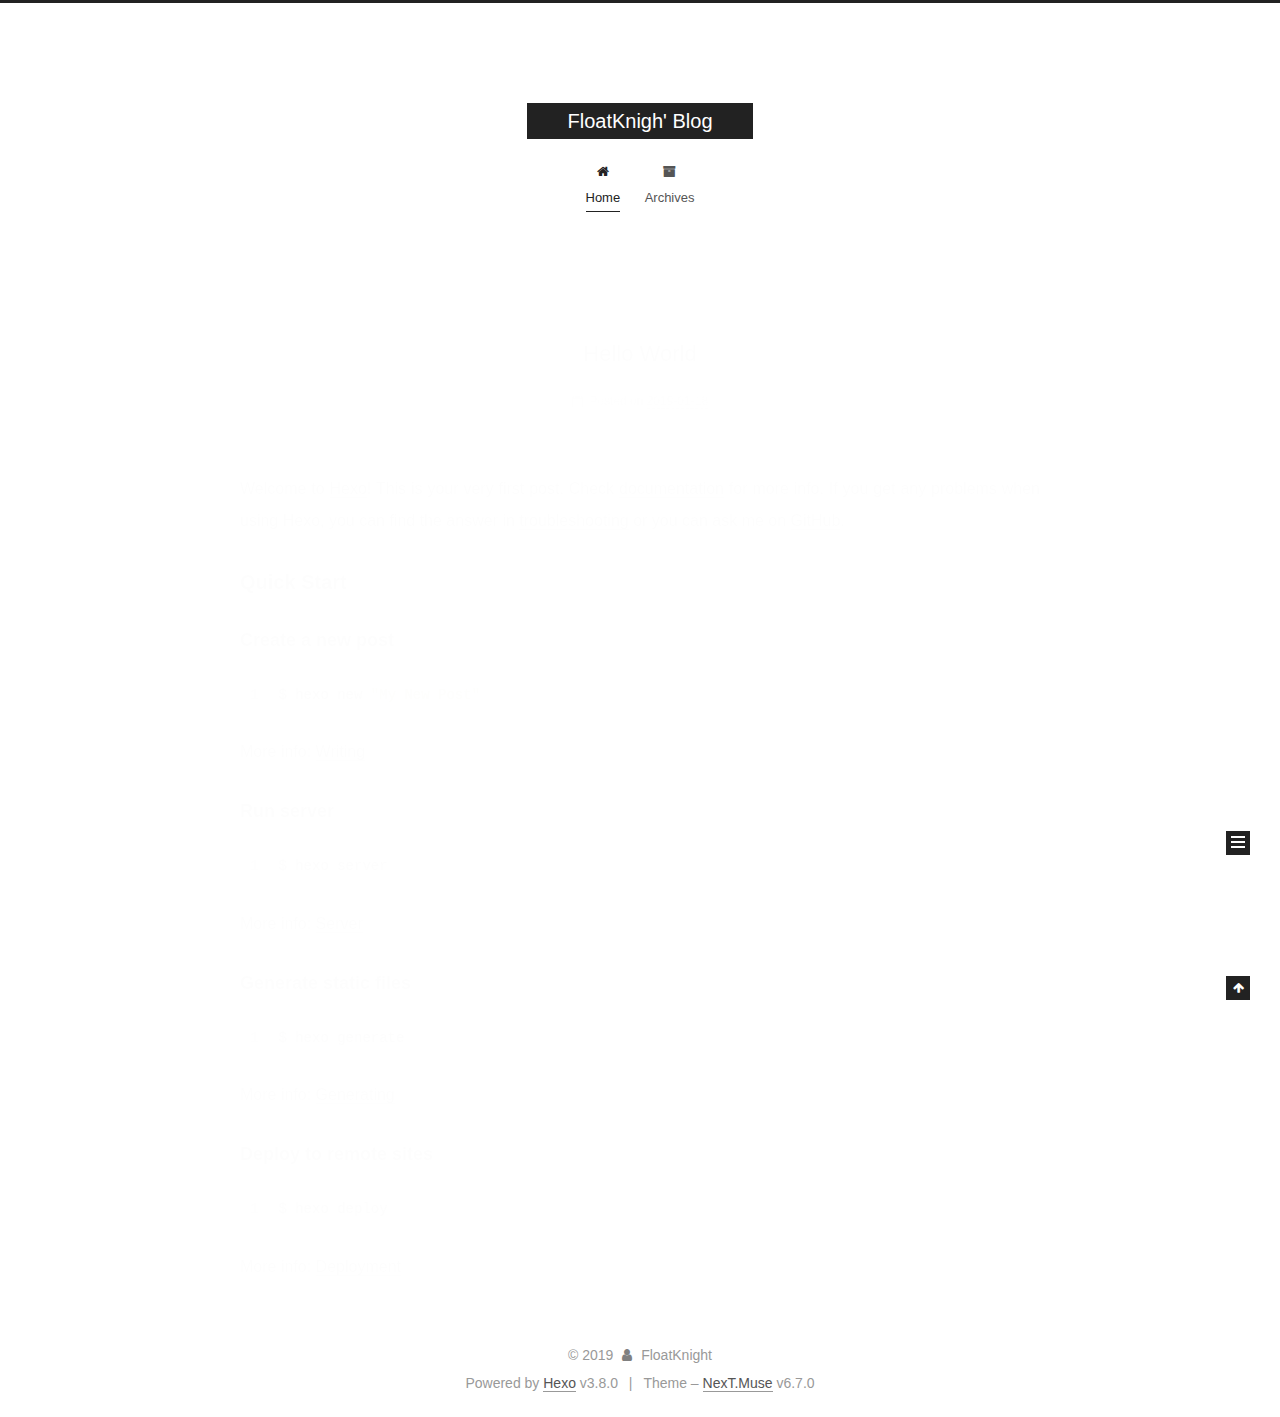
==== commit 73ed8587: "Site updated: 2019-01-18 17:29:25" ====
--- a/index.html
+++ b/index.html
@@ -1,90 +1,373 @@
 <!DOCTYPE html>
-<html>
+
+
+
+
+
+
+
+
+
+
+
+
+  
+
+
+<html class="theme-next muse use-motion" lang="zh-Hans">
 <head><meta name="generator" content="Hexo 3.8.0">
-  <meta charset="utf-8">
-  
-
-  
-  <title>Hexo</title>
-  <meta name="viewport" content="width=device-width, initial-scale=1, maximum-scale=1">
+  <meta charset="UTF-8">
+<meta http-equiv="X-UA-Compatible" content="IE=edge">
+<meta name="viewport" content="width=device-width, initial-scale=1, maximum-scale=2">
+<meta name="theme-color" content="#222">
+
+
+
+
+
+
+
+
+
+
+
+
+
+
+
+
+
+
+
+
+
+
+
+
+
+
+<link rel="stylesheet" href="/lib/font-awesome/css/font-awesome.min.css?v=4.6.2">
+
+<link rel="stylesheet" href="/css/main.css?v=6.7.0">
+
+
+  <link rel="apple-touch-icon" sizes="180x180" href="/images/apple-touch-icon-next.png?v=6.7.0">
+
+
+  <link rel="icon" type="image/png" sizes="32x32" href="/images/favicon-32x32-next.png?v=6.7.0">
+
+
+  <link rel="icon" type="image/png" sizes="16x16" href="/images/favicon-16x16-next.png?v=6.7.0">
+
+
+  <link rel="mask-icon" href="/images/logo.svg?v=6.7.0" color="#222">
+
+
+
+
+
+
+
+<script id="hexo.configurations">
+  var NexT = window.NexT || {};
+  var CONFIG = {
+    root: '/',
+    scheme: 'Muse',
+    version: '6.7.0',
+    sidebar: {"position":"left","display":"post","offset":12,"b2t":false,"scrollpercent":false,"onmobile":false},
+    fancybox: false,
+    fastclick: false,
+    lazyload: false,
+    tabs: true,
+    motion: {"enable":true,"async":false,"transition":{"post_block":"fadeIn","post_header":"slideDownIn","post_body":"slideDownIn","coll_header":"slideLeftIn","sidebar":"slideUpIn"}},
+    algolia: {
+      applicationID: '',
+      apiKey: '',
+      indexName: '',
+      hits: {"per_page":10},
+      labels: {"input_placeholder":"Search for Posts","hits_empty":"We didn't find any results for the search: ${query}","hits_stats":"${hits} results found in ${time} ms"}
+    }
+  };
+</script>
+
+
+  
+
+
+
+
   <meta property="og:type" content="website">
-<meta property="og:title" content="Hexo">
+<meta property="og:title" content="FloatKnigh&#39; Blog">
 <meta property="og:url" content="http://yoursite.com/index.html">
-<meta property="og:site_name" content="Hexo">
-<meta property="og:locale" content="default">
+<meta property="og:site_name" content="FloatKnigh&#39; Blog">
+<meta property="og:locale" content="zh-Hans">
 <meta name="twitter:card" content="summary">
-<meta name="twitter:title" content="Hexo">
-  
-    <link rel="alternate" href="/atom.xml" title="Hexo" type="application/atom+xml">
-  
-  
-    <link rel="icon" href="/favicon.png">
-  
-  
-    <link href="//fonts.googleapis.com/css?family=Source+Code+Pro" rel="stylesheet" type="text/css">
-  
-  <link rel="stylesheet" href="/css/style.css">
+<meta name="twitter:title" content="FloatKnigh&#39; Blog">
+
+
+
+
+
+
+  <link rel="canonical" href="http://yoursite.com/">
+
+
+
+<script id="page.configurations">
+  CONFIG.page = {
+    sidebar: "",
+  };
+</script>
+
+  <title>FloatKnigh' Blog</title>
+  
+
+
+
+
+
+
+
+
+
+
+
+
+  <noscript>
+  <style>
+  .use-motion .motion-element,
+  .use-motion .brand,
+  .use-motion .menu-item,
+  .sidebar-inner,
+  .use-motion .post-block,
+  .use-motion .pagination,
+  .use-motion .comments,
+  .use-motion .post-header,
+  .use-motion .post-body,
+  .use-motion .collection-title { opacity: initial; }
+
+  .use-motion .logo,
+  .use-motion .site-title,
+  .use-motion .site-subtitle {
+    opacity: initial;
+    top: initial;
+  }
+
+  .use-motion .logo-line-before i { left: initial; }
+  .use-motion .logo-line-after i { right: initial; }
+  </style>
+</noscript>
+
 </head>
-</html>
-<body>
-  <div id="container">
-    <div id="wrap">
-      <header id="header">
-  <div id="banner"></div>
-  <div id="header-outer" class="outer">
-    <div id="header-title" class="inner">
-      <h1 id="logo-wrap">
-        <a href="/" id="logo">Hexo</a>
-      </h1>
-      
+
+<body itemscope="" itemtype="http://schema.org/WebPage" lang="zh-Hans">
+
+  
+  
+    
+  
+
+  <div class="container sidebar-position-left 
+  page-home">
+    <div class="headband"></div>
+
+    <header id="header" class="header" itemscope="" itemtype="http://schema.org/WPHeader">
+      <div class="header-inner"><div class="site-brand-wrapper">
+  <div class="site-meta">
+    
+
+    <div class="custom-logo-site-title">
+      <a href="/" class="brand" rel="start">
+        <span class="logo-line-before"><i></i></span>
+        <span class="site-title">FloatKnigh' Blog</span>
+        <span class="logo-line-after"><i></i></span>
+      </a>
     </div>
-    <div id="header-inner" class="inner">
-      <nav id="main-nav">
-        <a id="main-nav-toggle" class="nav-icon"></a>
-        
-          <a class="main-nav-link" href="/">Home</a>
-        
-          <a class="main-nav-link" href="/archives">Archives</a>
-        
-      </nav>
-      <nav id="sub-nav">
-        
-          <a id="nav-rss-link" class="nav-icon" href="/atom.xml" title="RSS Feed"></a>
-        
-        <a id="nav-search-btn" class="nav-icon" title="Search"></a>
-      </nav>
-      <div id="search-form-wrap">
-        <form action="//google.com/search" method="get" accept-charset="UTF-8" class="search-form"><input type="search" name="q" class="search-form-input" placeholder="Search"><button type="submit" class="search-form-submit">&#xF002;</button><input type="hidden" name="sitesearch" value="http://yoursite.com"></form>
-      </div>
-    </div>
+    
+    
   </div>
-</header>
-      <div class="outer">
-        <section id="main">
-  
-    <article id="post-hello-world" class="article article-type-post" itemscope="" itemprop="blogPost">
-  <div class="article-meta">
-    <a href="/2019/01/18/hello-world/" class="article-date">
-  <time datetime="2019-01-18T08:52:14.206Z" itemprop="datePublished">2019-01-18</time>
-</a>
-    
+
+  <div class="site-nav-toggle">
+    <button aria-label="Toggle navigation bar">
+      <span class="btn-bar"></span>
+      <span class="btn-bar"></span>
+      <span class="btn-bar"></span>
+    </button>
   </div>
-  <div class="article-inner">
-    
-    
-      <header class="article-header">
-        
-  
-    <h1 itemprop="name">
-      <a class="article-title" href="/2019/01/18/hello-world/">Hello World</a>
-    </h1>
-  
-
+</div>
+
+
+
+<nav class="site-nav">
+  
+    <ul id="menu" class="menu">
+      
+        
+        
+        
+          
+          <li class="menu-item menu-item-home menu-item-active">
+
+    
+    
+    
+      
+    
+
+    
+
+    <a href="/" rel="section"><i class="menu-item-icon fa fa-fw fa-home"></i> <br>Home</a>
+
+  </li>
+        
+        
+        
+          
+          <li class="menu-item menu-item-archives">
+
+    
+    
+    
+      
+    
+
+    
+
+    <a href="/archives/" rel="section"><i class="menu-item-icon fa fa-fw fa-archive"></i> <br>Archives</a>
+
+  </li>
+
+      
+      
+    </ul>
+  
+
+  
+    
+
+  
+
+  
+</nav>
+
+
+
+  
+
+
+
+</div>
+    </header>
+
+    
+
+
+    <main id="main" class="main">
+      <div class="main-inner">
+        <div class="content-wrap">
+          
+          <div id="content" class="content">
+            
+  <section id="posts" class="posts-expand">
+    
+      
+
+  
+
+  
+  
+  
+
+  
+
+  <article class="post post-type-normal" itemscope="" itemtype="http://schema.org/Article">
+  
+  
+  
+  <div class="post-block">
+    <link itemprop="mainEntityOfPage" href="http://yoursite.com/2019/01/18/hello-world/">
+
+    <span hidden itemprop="author" itemscope="" itemtype="http://schema.org/Person">
+      <meta itemprop="name" content="FloatKnight">
+      <meta itemprop="description" content="">
+      <meta itemprop="image" content="/images/avatar.gif">
+    </span>
+
+    <span hidden itemprop="publisher" itemscope="" itemtype="http://schema.org/Organization">
+      <meta itemprop="name" content="FloatKnigh' Blog">
+    </span>
+
+    
+      <header class="post-header">
+
+        
+        
+          <h1 class="post-title" itemprop="name headline">
+                
+                
+                <a href="/2019/01/18/hello-world/" class="post-title-link" itemprop="url">Hello World</a>
+              
+            
+          </h1>
+        
+
+        <div class="post-meta">
+          <span class="post-time">
+
+            
+            
+            
+
+            
+              <span class="post-meta-item-icon">
+                <i class="fa fa-calendar-o"></i>
+              </span>
+              
+                <span class="post-meta-item-text">Posted on</span>
+              
+
+              
+                
+              
+
+              <time title="Created: 2019-01-18 16:52:14" itemprop="dateCreated datePublished" datetime="2019-01-18T16:52:14+08:00">2019-01-18</time>
+            
+
+            
+          </span>
+
+          
+
+          
+            
+            
+          
+
+          
+          
+
+          
+
+          
+
+          
+
+        </div>
       </header>
     
-    <div class="article-entry" itemprop="articleBody">
-      
-        <p>Welcome to <a href="https://hexo.io/" target="_blank" rel="noopener">Hexo</a>! This is your very first post. Check <a href="https://hexo.io/docs/" target="_blank" rel="noopener">documentation</a> for more info. If you get any problems when using Hexo, you can find the answer in <a href="https://hexo.io/docs/troubleshooting.html" target="_blank" rel="noopener">troubleshooting</a> or you can ask me on <a href="https://github.com/hexojs/hexo/issues" target="_blank" rel="noopener">GitHub</a>.</p>
+
+    
+    
+    
+    <div class="post-body" itemprop="articleBody">
+
+      
+      
+
+      
+        
+          
+            <p>Welcome to <a href="https://hexo.io/" target="_blank" rel="noopener">Hexo</a>! This is your very first post. Check <a href="https://hexo.io/docs/" target="_blank" rel="noopener">documentation</a> for more info. If you get any problems when using Hexo, you can find the answer in <a href="https://hexo.io/docs/troubleshooting.html" target="_blank" rel="noopener">troubleshooting</a> or you can ask me on <a href="https://github.com/hexojs/hexo/issues" target="_blank" rel="noopener">GitHub</a>.</p>
 <h2 id="Quick-Start"><a href="#Quick-Start" class="headerlink" title="Quick Start"></a>Quick Start</h2><h3 id="Create-a-new-post"><a href="#Create-a-new-post" class="headerlink" title="Create a new post"></a>Create a new post</h3><figure class="highlight bash"><table><tr><td class="gutter"><pre><span class="line">1</span><br></pre></td><td class="code"><pre><span class="line">$ hexo new <span class="string">"My New Post"</span></span><br></pre></td></tr></table></figure>
 <p>More info: <a href="https://hexo.io/docs/writing.html" target="_blank" rel="noopener">Writing</a></p>
 <h3 id="Run-server"><a href="#Run-server" class="headerlink" title="Run server"></a>Run server</h3><figure class="highlight bash"><table><tr><td class="gutter"><pre><span class="line">1</span><br></pre></td><td class="code"><pre><span class="line">$ hexo server</span><br></pre></td></tr></table></figure>
@@ -94,91 +377,288 @@
 <h3 id="Deploy-to-remote-sites"><a href="#Deploy-to-remote-sites" class="headerlink" title="Deploy to remote sites"></a>Deploy to remote sites</h3><figure class="highlight bash"><table><tr><td class="gutter"><pre><span class="line">1</span><br></pre></td><td class="code"><pre><span class="line">$ hexo deploy</span><br></pre></td></tr></table></figure>
 <p>More info: <a href="https://hexo.io/docs/deployment.html" target="_blank" rel="noopener">Deployment</a></p>
 
+          
+        
       
     </div>
-    <footer class="article-footer">
-      <a data-url="http://yoursite.com/2019/01/18/hello-world/" data-id="cjr1tkagz00007v8ym6qw24qm" class="article-share-link">Share</a>
-      
+
+    
+
+    
+    
+    
+
+    
+
+    
+      
+    
+    
+
+    
+
+    <footer class="post-footer">
+      
+
+      
+
+      
+
+      
+      
+        <div class="post-eof"></div>
       
     </footer>
   </div>
   
-</article>
-
-
-  
-
-
-</section>
-        
-          <aside id="sidebar">
-  
-    
-
-  
-    
-
-  
-    
-  
-    
-  <div class="widget-wrap">
-    <h3 class="widget-title">Archives</h3>
-    <div class="widget">
-      <ul class="archive-list"><li class="archive-list-item"><a class="archive-list-link" href="/archives/2019/01/">January 2019</a></li></ul>
+  
+  
+  </article>
+
+
+    
+  </section>
+
+  
+
+
+          </div>
+          
+
+        </div>
+        
+          
+  
+  <div class="sidebar-toggle">
+    <div class="sidebar-toggle-line-wrap">
+      <span class="sidebar-toggle-line sidebar-toggle-line-first"></span>
+      <span class="sidebar-toggle-line sidebar-toggle-line-middle"></span>
+      <span class="sidebar-toggle-line sidebar-toggle-line-last"></span>
     </div>
   </div>
 
-
-  
-    
-  <div class="widget-wrap">
-    <h3 class="widget-title">Recent Posts</h3>
-    <div class="widget">
-      <ul>
-        
-          <li>
-            <a href="/2019/01/18/hello-world/">Hello World</a>
-          </li>
-        
-      </ul>
+  <aside id="sidebar" class="sidebar">
+    
+    <div class="sidebar-inner">
+
+      
+
+      
+
+      <div class="site-overview-wrap sidebar-panel sidebar-panel-active">
+        <div class="site-overview">
+          <div class="site-author motion-element" itemprop="author" itemscope="" itemtype="http://schema.org/Person">
+            
+              <p class="site-author-name" itemprop="name">FloatKnight</p>
+              <p class="site-description motion-element" itemprop="description"></p>
+          </div>
+
+          
+            <nav class="site-state motion-element">
+              
+                <div class="site-state-item site-state-posts">
+                
+                  <a href="/archives/">
+                
+                    <span class="site-state-item-count">1</span>
+                    <span class="site-state-item-name">posts</span>
+                  </a>
+                </div>
+              
+
+              
+
+              
+            </nav>
+          
+
+          
+
+          
+
+          
+
+          
+          
+
+          
+            
+          
+          
+
+        </div>
+      </div>
+
+      
+
+      
+
     </div>
+  </aside>
+
+
+        
+      </div>
+    </main>
+
+    <footer id="footer" class="footer">
+      <div class="footer-inner">
+        <div class="copyright">&copy; <span itemprop="copyrightYear">2019</span>
+  <span class="with-love" id="animate">
+    <i class="fa fa-user"></i>
+  </span>
+  <span class="author" itemprop="copyrightHolder">FloatKnight</span>
+
+  
+
+  
+</div>
+
+
+  <div class="powered-by">Powered by <a href="https://hexo.io" class="theme-link" rel="noopener" target="_blank">Hexo</a> v3.8.0</div>
+
+
+
+  <span class="post-meta-divider">|</span>
+
+
+
+  <div class="theme-info">Theme – <a href="https://theme-next.org" class="theme-link" rel="noopener" target="_blank">NexT.Muse</a> v6.7.0</div>
+
+
+
+
+        
+
+
+
+
+
+
+
+
+        
+      </div>
+    </footer>
+
+    
+      <div class="back-to-top">
+        <i class="fa fa-arrow-up"></i>
+        
+      </div>
+    
+
+    
+
+    
+
+    
   </div>
 
   
-</aside>
-        
-      </div>
-      <footer id="footer">
-  
-  <div class="outer">
-    <div id="footer-info" class="inner">
-      &copy; 2019 John Doe<br>
-      Powered by <a href="http://hexo.io/" target="_blank">Hexo</a>
-    </div>
-  </div>
-</footer>
-    </div>
-    <nav id="mobile-nav">
-  
-    <a href="/" class="mobile-nav-link">Home</a>
-  
-    <a href="/archives" class="mobile-nav-link">Archives</a>
-  
-</nav>
-    
-
-<script src="//ajax.googleapis.com/ajax/libs/jquery/2.0.3/jquery.min.js"></script>
-
-
-  <link rel="stylesheet" href="/fancybox/jquery.fancybox.css">
-  <script src="/fancybox/jquery.fancybox.pack.js"></script>
-
-
-<script src="/js/script.js"></script>
-
-
-
-  </div>
+
+<script>
+  if (Object.prototype.toString.call(window.Promise) !== '[object Function]') {
+    window.Promise = null;
+  }
+</script>
+
+
+
+
+
+
+
+
+
+
+
+
+
+
+
+
+
+
+
+
+
+
+
+
+
+
+  
+  <script src="/lib/jquery/index.js?v=2.1.3"></script>
+
+  
+  <script src="/lib/velocity/velocity.min.js?v=1.2.1"></script>
+
+  
+  <script src="/lib/velocity/velocity.ui.min.js?v=1.2.1"></script>
+
+
+  
+
+
+  <script src="/js/src/utils.js?v=6.7.0"></script>
+
+  <script src="/js/src/motion.js?v=6.7.0"></script>
+
+
+
+  
+  
+
+
+  <script src="/js/src/schemes/muse.js?v=6.7.0"></script>
+
+
+
+  
+
+  
+
+
+  <script src="/js/src/bootstrap.js?v=6.7.0"></script>
+
+
+
+  
+
+
+
+  
+
+
+
+
+
+  
+
+  
+
+  
+
+  
+
+  
+
+  
+
+  
+
+  
+
+  
+
+  
+
+  
+
+  
+
+  
+
 </body>
-</html>+</html>
--- a/css/main.css
+++ b/css/main.css
@@ -0,0 +1,2641 @@
+/* normalize.css v3.0.2 | MIT License | git.io/normalize */
+html {
+  font-family: sans-serif; /* 1 */
+  -ms-text-size-adjust: 100%; /* 2 */
+  -webkit-text-size-adjust: 100%; /* 2 */
+}
+body {
+  margin: 0;
+}
+article,
+aside,
+details,
+figcaption,
+figure,
+footer,
+header,
+hgroup,
+main,
+menu,
+nav,
+section,
+summary {
+  display: block;
+}
+audio,
+canvas,
+progress,
+video {
+  display: inline-block; /* 1 */
+  vertical-align: baseline; /* 2 */
+}
+audio:not([controls]) {
+  display: none;
+  height: 0;
+}
+[hidden],
+template {
+  display: none;
+}
+a {
+  background-color: transparent;
+}
+a:active,
+a:hover {
+  outline: 0;
+}
+abbr[title] {
+  border-bottom: 1px dotted;
+}
+b,
+strong {
+  font-weight: bold;
+}
+dfn {
+  font-style: italic;
+}
+h1 {
+  font-size: 2em;
+  margin: 0.67em 0;
+}
+mark {
+  background: #ff0;
+  color: #000;
+}
+small {
+  font-size: 80%;
+}
+sub,
+sup {
+  font-size: 75%;
+  line-height: 0;
+  position: relative;
+  vertical-align: baseline;
+}
+sup {
+  top: -0.5em;
+}
+sub {
+  bottom: -0.25em;
+}
+img {
+  border: 0;
+}
+svg:not(:root) {
+  overflow: hidden;
+}
+figure {
+  margin: 1em 40px;
+}
+hr {
+  -moz-box-sizing: content-box;
+  box-sizing: content-box;
+  height: 0;
+}
+pre {
+  overflow: auto;
+}
+code,
+kbd,
+pre,
+samp {
+  font-family: monospace, monospace;
+  font-size: 1em;
+}
+button,
+input,
+optgroup,
+select,
+textarea {
+  color: inherit; /* 1 */
+  font: inherit; /* 2 */
+  margin: 0; /* 3 */
+}
+button {
+  overflow: visible;
+}
+button,
+select {
+  text-transform: none;
+}
+button,
+html input[type="button"],
+input[type="reset"],
+input[type="submit"] {
+  -webkit-appearance: button; /* 2 */
+  cursor: pointer; /* 3 */
+}
+button[disabled],
+html input[disabled] {
+  cursor: default;
+}
+button::-moz-focus-inner,
+input::-moz-focus-inner {
+  border: 0;
+  padding: 0;
+}
+input {
+  line-height: normal;
+}
+input[type="checkbox"],
+input[type="radio"] {
+  box-sizing: border-box; /* 1 */
+  padding: 0; /* 2 */
+}
+input[type="number"]::-webkit-inner-spin-button,
+input[type="number"]::-webkit-outer-spin-button {
+  height: auto;
+}
+input[type="search"] {
+  -webkit-appearance: textfield; /* 1 */
+  -moz-box-sizing: content-box;
+  -webkit-box-sizing: content-box; /* 2 */
+  box-sizing: content-box;
+}
+input[type="search"]::-webkit-search-cancel-button,
+input[type="search"]::-webkit-search-decoration {
+  -webkit-appearance: none;
+}
+fieldset {
+  border: 1px solid #c0c0c0;
+  margin: 0 2px;
+  padding: 0.35em 0.625em 0.75em;
+}
+legend {
+  border: 0; /* 1 */
+  padding: 0; /* 2 */
+}
+textarea {
+  overflow: auto;
+}
+optgroup {
+  font-weight: bold;
+}
+table {
+  border-collapse: collapse;
+  border-spacing: 0;
+}
+td,
+th {
+  padding: 0;
+}
+::selection {
+  background: #262a30;
+  color: #fff;
+}
+body {
+  position: relative;
+  font-family: 'Lato', "PingFang SC", "Microsoft YaHei", sans-serif;
+  font-size: 14px;
+  line-height: 2;
+  color: #555;
+  background: #fff;
+}
+@media (max-width: 767px) {
+  body {
+    padding-right: 0 !important;
+  }
+}
+@media (min-width: 768px) and (max-width: 991px) {
+  body {
+    padding-right: 0 !important;
+  }
+}
+@media (min-width: 1200px) {
+  body {
+    font-size: 16px;
+  }
+}
+h1,
+h2,
+h3,
+h4,
+h5,
+h6 {
+  margin: 0;
+  padding: 0;
+  font-weight: bold;
+  line-height: 1.5;
+  font-family: 'Lato', "PingFang SC", "Microsoft YaHei", sans-serif;
+}
+h1,
+h2,
+h3,
+h4,
+h5,
+h6 {
+  margin: 20px 0 15px;
+}
+h1 {
+  font-size: 22px;
+}
+h1 code {
+  font-size: 22px;
+}
+@media (max-width: 767px) {
+  h1 {
+    font-size: 18px;
+  }
+  h1 code {
+    font-size: 18px;
+  }
+}
+h2 {
+  font-size: 20px;
+}
+h2 code {
+  font-size: 20px;
+}
+@media (max-width: 767px) {
+  h2 {
+    font-size: 16px;
+  }
+  h2 code {
+    font-size: 16px;
+  }
+}
+h3 {
+  font-size: 18px;
+}
+h3 code {
+  font-size: 18px;
+}
+@media (max-width: 767px) {
+  h3 {
+    font-size: 14px;
+  }
+  h3 code {
+    font-size: 14px;
+  }
+}
+h4 {
+  font-size: 16px;
+}
+h4 code {
+  font-size: 16px;
+}
+@media (max-width: 767px) {
+  h4 {
+    font-size: 12px;
+  }
+  h4 code {
+    font-size: 12px;
+  }
+}
+h5 {
+  font-size: 14px;
+}
+h5 code {
+  font-size: 14px;
+}
+@media (max-width: 767px) {
+  h5 {
+    font-size: 10px;
+  }
+  h5 code {
+    font-size: 10px;
+  }
+}
+h6 {
+  font-size: 12px;
+}
+h6 code {
+  font-size: 12px;
+}
+@media (max-width: 767px) {
+  h6 {
+    font-size: 8px;
+  }
+  h6 code {
+    font-size: 8px;
+  }
+}
+p {
+  margin: 0 0 20px 0;
+}
+a,
+span.exturl {
+  overflow-wrap: break-word;
+  word-wrap: break-word;
+  background-color: transparent;
+  color: #555;
+  text-decoration: none;
+  outline: none;
+  border-bottom: 1px solid #999;
+  cursor: pointer;
+}
+a:hover,
+span.exturl:hover {
+  color: #222;
+  border-bottom-color: #222;
+}
+blockquote {
+  margin: 0;
+  padding: 0;
+}
+img {
+  display: block;
+  margin: auto;
+  max-width: 100%;
+  height: auto;
+}
+hr {
+  margin: 40px 0;
+  height: 3px;
+  border: none;
+  background-color: #ddd;
+  background-image: repeating-linear-gradient(-45deg, #fff, #fff 4px, transparent 4px, transparent 8px);
+}
+blockquote {
+  padding: 0 15px;
+  color: #666;
+  border-left: 4px solid #ddd;
+}
+blockquote cite::before {
+  content: "-";
+  padding: 0 5px;
+}
+dt {
+  font-weight: 700;
+}
+dd {
+  margin: 0;
+  padding: 0;
+}
+kbd {
+  border: 1px solid #ccc;
+  border-radius: 0.2em;
+  box-shadow: 0.1em 0.1em 0.2em rgba(0,0,0,0.1);
+  background-color: #f9f9f9;
+  font-family: inherit;
+  background-image: -webkit-linear-gradient(top, #eee, #fff, #eee);
+  padding: 0.1em 0.3em;
+  white-space: nowrap;
+}
+.text-left {
+  text-align: left;
+}
+.text-center {
+  text-align: center;
+}
+.text-right {
+  text-align: right;
+}
+.text-justify {
+  text-align: justify;
+}
+.text-nowrap {
+  white-space: nowrap;
+}
+.text-lowercase {
+  text-transform: lowercase;
+}
+.text-uppercase {
+  text-transform: uppercase;
+}
+.text-capitalize {
+  text-transform: capitalize;
+}
+.center-block {
+  display: block;
+  margin-left: auto;
+  margin-right: auto;
+}
+.clearfix:before,
+.clearfix:after {
+  content: " ";
+  display: table;
+}
+.clearfix:after {
+  clear: both;
+}
+.pullquote {
+  width: 45%;
+}
+.pullquote.left {
+  float: left;
+  margin-left: 5px;
+  margin-right: 10px;
+}
+.pullquote.right {
+  float: right;
+  margin-left: 10px;
+  margin-right: 5px;
+}
+.affix.affix.affix {
+  position: fixed;
+}
+.translation {
+  margin-top: -20px;
+  font-size: 14px;
+  color: #999;
+}
+.scrollbar-measure {
+  width: 100px;
+  height: 100px;
+  overflow: scroll;
+  position: absolute;
+  top: -9999px;
+}
+.use-motion .motion-element {
+  opacity: 0;
+}
+table {
+  margin: 20px 0;
+  width: 100%;
+  border-collapse: collapse;
+  border-spacing: 0;
+  border: 1px solid #ddd;
+  font-size: 14px;
+  word-break: break-all;
+}
+table>tbody>tr:nth-of-type(odd) {
+  background-color: #f9f9f9;
+}
+table>tbody>tr:hover {
+  background-color: #f5f5f5;
+}
+caption,
+th,
+td {
+  padding: 8px;
+  text-align: left;
+  vertical-align: middle;
+  font-weight: normal;
+}
+th,
+td {
+  border-bottom: 3px solid #ddd;
+  border-right: 1px solid #eee;
+}
+th {
+  padding-bottom: 10px;
+  font-weight: 700;
+}
+td {
+  border-bottom-width: 1px;
+}
+html,
+body {
+  height: 100%;
+}
+.container {
+  position: relative;
+}
+.header-inner {
+  margin: 0 auto;
+  padding: 100px 0 70px;
+  width: 700px;
+}
+@media (min-width: 1200px) {
+  .container .header-inner {
+    width: 800px;
+  }
+}
+@media (min-width: 1600px) {
+  .container .header-inner {
+    width: 900px;
+  }
+}
+.main-inner {
+  margin: 0 auto;
+  width: 700px;
+}
+@media (min-width: 1200px) {
+  .container .main-inner {
+    width: 800px;
+  }
+}
+@media (min-width: 1600px) {
+  .container .main-inner {
+    width: 900px;
+  }
+}
+.footer {
+  padding: 20px 0;
+}
+.footer-inner {
+  box-sizing: border-box;
+  margin: 0px auto;
+  width: 700px;
+}
+@media (min-width: 1200px) {
+  .container .footer-inner {
+    width: 800px;
+  }
+}
+@media (min-width: 1600px) {
+  .container .footer-inner {
+    width: 900px;
+  }
+}
+pre,
+.highlight {
+  overflow: auto;
+  margin: 20px 0;
+  padding: 0;
+  font-size: 14px;
+  color: #4d4d4c;
+  background: #f7f7f7;
+  line-height: 1.6;
+}
+pre,
+code {
+  font-family: consolas, Menlo, "PingFang SC", "Microsoft YaHei", monospace;
+}
+code {
+  overflow-wrap: break-word;
+  word-wrap: break-word;
+  padding: 2px 4px;
+  color: #555;
+  background: #eee;
+  border-radius: 3px;
+  font-size: 14px;
+}
+pre {
+  padding: 10px;
+}
+pre code {
+  padding: 0;
+  color: #4d4d4c;
+  background: none;
+  text-shadow: none;
+}
+.highlight {
+  border-radius: 1px;
+}
+.highlight pre {
+  border: none;
+  margin: 0;
+  padding: 10px 0;
+}
+.highlight table {
+  margin: 0;
+  width: auto;
+  border: none;
+}
+.highlight td {
+  border: none;
+  padding: 0;
+}
+.highlight figcaption {
+  font-size: 1em;
+  color: #4d4d4c;
+  line-height: 1em;
+  margin-bottom: 1em;
+  margin: 0em;
+  padding: 0.5em;
+  background: #eee;
+  border-bottom: 1px solid #e9e9e9;
+}
+.highlight figcaption:before,
+.highlight figcaption:after {
+  content: " ";
+  display: table;
+}
+.highlight figcaption:after {
+  clear: both;
+}
+.highlight figcaption a {
+  float: right;
+  color: #4d4d4c;
+}
+.highlight figcaption a:hover {
+  border-bottom-color: #4d4d4c;
+}
+.highlight .gutter pre {
+  padding-left: 10px;
+  padding-right: 10px;
+  color: #869194;
+  text-align: right;
+  background-color: #eff2f3;
+}
+.highlight .code pre {
+  width: 100%;
+  padding-left: 10px;
+  padding-right: 10px;
+  background-color: #f7f7f7;
+}
+.highlight .line {
+  height: 20px;
+}
+.gutter {
+  -webkit-user-select: none;
+  -moz-user-select: none;
+  -ms-user-select: none;
+  user-select: none;
+}
+.gist table {
+  width: auto;
+}
+.gist table td {
+  border: none;
+}
+pre .deletion {
+  background: #fdd;
+}
+pre .addition {
+  background: #dfd;
+}
+pre .meta {
+  color: #8959a8;
+}
+pre .comment {
+  color: #8e908c;
+}
+pre .variable,
+pre .attribute,
+pre .tag,
+pre .name,
+pre .regexp,
+pre .ruby .constant,
+pre .xml .tag .title,
+pre .xml .pi,
+pre .xml .doctype,
+pre .html .doctype,
+pre .css .id,
+pre .css .class,
+pre .css .pseudo {
+  color: #c82829;
+}
+pre .number,
+pre .preprocessor,
+pre .built_in,
+pre .builtin-name,
+pre .literal,
+pre .params,
+pre .constant,
+pre .command {
+  color: #f5871f;
+}
+pre .ruby .class .title,
+pre .css .rules .attribute,
+pre .string,
+pre .symbol,
+pre .value,
+pre .inheritance,
+pre .header,
+pre .ruby .symbol,
+pre .xml .cdata,
+pre .special,
+pre .formula {
+  color: #718c00;
+}
+pre .title,
+pre .css .hexcolor {
+  color: #3e999f;
+}
+pre .function,
+pre .python .decorator,
+pre .python .title,
+pre .ruby .function .title,
+pre .ruby .title .keyword,
+pre .perl .sub,
+pre .javascript .title,
+pre .coffeescript .title {
+  color: #4271ae;
+}
+pre .keyword,
+pre .javascript .function {
+  color: #8959a8;
+}
+.posts-expand .post-body img.full-image {
+  border: none;
+}
+.blockquote-center,
+.page-home .post-type-quote blockquote,
+.page-post-detail .post-type-quote blockquote {
+  position: relative;
+  margin: 40px 0;
+  padding: 0;
+  border-left: none;
+  text-align: center;
+}
+.blockquote-center::before,
+.page-home .post-type-quote blockquote::before,
+.page-post-detail .post-type-quote blockquote::before,
+.blockquote-center::after,
+.page-home .post-type-quote blockquote::after,
+.page-post-detail .post-type-quote blockquote::after {
+  position: absolute;
+  content: ' ';
+  display: block;
+  width: 100%;
+  height: 24px;
+  opacity: 0.2;
+  background-repeat: no-repeat;
+  background-position: 0 -6px;
+  background-size: 22px 22px;
+}
+.blockquote-center::before,
+.page-home .post-type-quote blockquote::before,
+.page-post-detail .post-type-quote blockquote::before {
+  top: -20px;
+  background-image: url("../images/quote-l.svg");
+  border-top: 1px solid #ccc;
+}
+.blockquote-center::after,
+.page-home .post-type-quote blockquote::after,
+.page-post-detail .post-type-quote blockquote::after {
+  bottom: -20px;
+  background-image: url("../images/quote-r.svg");
+  border-bottom: 1px solid #ccc;
+  background-position: 100% 8px;
+}
+.blockquote-center p,
+.page-home .post-type-quote blockquote p,
+.page-post-detail .post-type-quote blockquote p,
+.blockquote-center div,
+.page-home .post-type-quote blockquote div,
+.page-post-detail .post-type-quote blockquote div {
+  text-align: center;
+}
+.post .post-body .group-picture img {
+  box-sizing: border-box;
+  padding: 0 3px;
+  border: none;
+}
+.post .group-picture-row {
+  overflow: hidden;
+  margin-top: 6px;
+}
+.post .group-picture-row:first-child {
+  margin-top: 0;
+}
+.post .group-picture-column {
+  float: left;
+}
+.page-post-detail .post-body .group-picture-column {
+  float: none;
+  margin-top: 10px;
+  width: auto !important;
+}
+.page-post-detail .post-body .group-picture-column img {
+  margin: 0 auto;
+}
+.page-archive .group-picture-container {
+  overflow: hidden;
+}
+.page-archive .group-picture-row {
+  float: left;
+}
+.page-archive .group-picture-row:first-child {
+  margin-top: 6px;
+}
+.page-archive .group-picture-column {
+  max-width: 150px;
+  max-height: 150px;
+}
+.post-body .note {
+  position: relative;
+  padding: 15px;
+  margin-bottom: 20px;
+  border: 1px solid #eee;
+  border-left-width: 5px;
+  border-radius: 3px;
+}
+.post-body .note h2,
+.post-body .note h3,
+.post-body .note h4,
+.post-body .note h5,
+.post-body .note h6 {
+  margin-top: 0;
+  margin-bottom: 0;
+  border-bottom: initial;
+  padding-top: 0 !important;
+}
+.post-body .note p:first-child,
+.post-body .note ul:first-child,
+.post-body .note ol:first-child,
+.post-body .note table:first-child,
+.post-body .note pre:first-child,
+.post-body .note blockquote:first-child {
+  margin-top: 0;
+}
+.post-body .note p:last-child,
+.post-body .note ul:last-child,
+.post-body .note ol:last-child,
+.post-body .note table:last-child,
+.post-body .note pre:last-child,
+.post-body .note blockquote:last-child {
+  margin-bottom: 0;
+}
+.post-body .note.default {
+  border-left-color: #777;
+}
+.post-body .note.default h2,
+.post-body .note.default h3,
+.post-body .note.default h4,
+.post-body .note.default h5,
+.post-body .note.default h6 {
+  color: #777;
+}
+.post-body .note.primary {
+  border-left-color: #6f42c1;
+}
+.post-body .note.primary h2,
+.post-body .note.primary h3,
+.post-body .note.primary h4,
+.post-body .note.primary h5,
+.post-body .note.primary h6 {
+  color: #6f42c1;
+}
+.post-body .note.info {
+  border-left-color: #428bca;
+}
+.post-body .note.info h2,
+.post-body .note.info h3,
+.post-body .note.info h4,
+.post-body .note.info h5,
+.post-body .note.info h6 {
+  color: #428bca;
+}
+.post-body .note.success {
+  border-left-color: #5cb85c;
+}
+.post-body .note.success h2,
+.post-body .note.success h3,
+.post-body .note.success h4,
+.post-body .note.success h5,
+.post-body .note.success h6 {
+  color: #5cb85c;
+}
+.post-body .note.warning {
+  border-left-color: #f0ad4e;
+}
+.post-body .note.warning h2,
+.post-body .note.warning h3,
+.post-body .note.warning h4,
+.post-body .note.warning h5,
+.post-body .note.warning h6 {
+  color: #f0ad4e;
+}
+.post-body .note.danger {
+  border-left-color: #d9534f;
+}
+.post-body .note.danger h2,
+.post-body .note.danger h3,
+.post-body .note.danger h4,
+.post-body .note.danger h5,
+.post-body .note.danger h6 {
+  color: #d9534f;
+}
+.post-body .label {
+  display: inline;
+  padding: 0 2px;
+  white-space: nowrap;
+}
+.post-body .label.default {
+  background-color: #f0f0f0;
+}
+.post-body .label.primary {
+  background-color: #efe6f7;
+}
+.post-body .label.info {
+  background-color: #e5f2f8;
+}
+.post-body .label.success {
+  background-color: #e7f4e9;
+}
+.post-body .label.warning {
+  background-color: #fcf6e1;
+}
+.post-body .label.danger {
+  background-color: #fae8eb;
+}
+.post-body .tabs {
+  position: relative;
+  display: block;
+  margin-bottom: 20px;
+  padding-top: 10px;
+}
+.post-body .tabs ul.nav-tabs {
+  margin: 0;
+  padding: 0;
+  display: flex;
+  margin-bottom: -1px;
+}
+@media (max-width: 413px) {
+  .post-body .tabs ul.nav-tabs {
+    display: block;
+    margin-bottom: 5px;
+  }
+}
+.post-body .tabs ul.nav-tabs li.tab {
+  list-style-type: none !important;
+  margin: 0 0.25em 0 0;
+  border-top: 3px solid transparent;
+  border-left: 1px solid transparent;
+  border-right: 1px solid transparent;
+}
+@media (max-width: 413px) {
+  .post-body .tabs ul.nav-tabs li.tab {
+    margin: initial;
+    border-top: 1px solid transparent;
+    border-left: 3px solid transparent;
+    border-right: 1px solid transparent;
+    border-bottom: 1px solid transparent;
+  }
+}
+.post-body .tabs ul.nav-tabs li.tab a {
+  outline: 0;
+  border-bottom: initial;
+  display: block;
+  line-height: 1.8em;
+  padding: 0.25em 0.75em;
+  transition-duration: 0.2s;
+  transition-timing-function: ease-out;
+  transition-delay: 0s;
+}
+.post-body .tabs ul.nav-tabs li.tab a i {
+  width: 1.285714285714286em;
+}
+.post-body .tabs ul.nav-tabs li.tab.active {
+  border-top: 3px solid #fc6423;
+  border-left: 1px solid #ddd;
+  border-right: 1px solid #ddd;
+  background-color: #fff;
+}
+@media (max-width: 413px) {
+  .post-body .tabs ul.nav-tabs li.tab.active {
+    border-top: 1px solid #ddd;
+    border-left: 3px solid #fc6423;
+    border-right: 1px solid #ddd;
+    border-bottom: 1px solid #ddd;
+  }
+}
+.post-body .tabs ul.nav-tabs li.tab.active a {
+  cursor: default;
+  color: #555;
+}
+.post-body .tabs .tab-content {
+  background-color: #fff;
+}
+.post-body .tabs .tab-content .tab-pane {
+  border: 1px solid #ddd;
+  padding: 20px 20px 0 20px;
+}
+.post-body .tabs .tab-content .tab-pane:not(.active) {
+  display: none !important;
+}
+.post-body .tabs .tab-content .tab-pane.active {
+  display: block !important;
+}
+.btn {
+  display: inline-block;
+  padding: 0 20px;
+  font-size: 14px;
+  color: #fff;
+  background: #222;
+  border: 2px solid #222;
+  text-decoration: none;
+  border-radius: 0;
+  transition-property: background-color;
+  transition-duration: 0.2s;
+  transition-timing-function: ease-in-out;
+  transition-delay: 0s;
+  line-height: 2;
+}
+.btn:hover {
+  border-color: #222;
+  color: #222;
+  background: #fff;
+}
+.btn +.btn {
+  margin: 0 0 8px 8px;
+}
+.btn .fa-fw {
+  width: 1.285714285714286em;
+  text-align: left;
+}
+.btn-bar {
+  display: block;
+  width: 22px;
+  height: 2px;
+  background: #555;
+  border-radius: 1px;
+}
+.btn-bar+.btn-bar {
+  margin-top: 4px;
+}
+.pagination {
+  margin: 120px 0 40px;
+  text-align: center;
+  border-top: 1px solid #eee;
+}
+.page-number-basic,
+.pagination .prev,
+.pagination .next,
+.pagination .page-number,
+.pagination .space {
+  display: inline-block;
+  position: relative;
+  top: -1px;
+  margin: 0 10px;
+  padding: 0 11px;
+}
+@media (max-width: 767px) {
+  .page-number-basic,
+  .pagination .prev,
+  .pagination .next,
+  .pagination .page-number,
+  .pagination .space {
+    margin: 0 5px;
+  }
+}
+.pagination .prev,
+.pagination .next,
+.pagination .page-number {
+  border-bottom: 0;
+  border-top: 1px solid #eee;
+  transition-property: border-color;
+  transition-duration: 0.2s;
+  transition-timing-function: ease-in-out;
+  transition-delay: 0s;
+}
+.pagination .prev:hover,
+.pagination .next:hover,
+.pagination .page-number:hover {
+  border-top-color: #222;
+}
+.pagination .space {
+  padding: 0;
+  margin: 0;
+}
+.pagination .prev {
+  margin-left: 0;
+}
+.pagination .next {
+  margin-right: 0;
+}
+.pagination .page-number.current {
+  color: #fff;
+  background: #ccc;
+  border-top-color: #ccc;
+}
+@media (max-width: 767px) {
+  .pagination {
+    border-top: none;
+  }
+  .pagination .prev,
+  .pagination .next,
+  .pagination .page-number {
+    margin-bottom: 10px;
+    border-top: 0;
+    border-bottom: 1px solid #eee;
+    padding: 0 10px;
+  }
+  .pagination .prev:hover,
+  .pagination .next:hover,
+  .pagination .page-number:hover {
+    border-bottom-color: #222;
+  }
+}
+.comments {
+  margin: 60px 20px 0;
+}
+.tag-cloud {
+  text-align: center;
+}
+.tag-cloud a {
+  display: inline-block;
+  margin: 10px;
+}
+.tag-cloud a:hover {
+  color: #222 !important;
+}
+.back-to-top {
+  box-sizing: border-box;
+  position: fixed;
+  bottom: -100px;
+  right: 30px;
+  z-index: 1050;
+  padding: 0 6px;
+  width: 24px;
+  background: #222;
+  font-size: 12px;
+  opacity: 1;
+  color: #fff;
+  cursor: pointer;
+  text-align: center;
+  -webkit-transform: translateZ(0);
+  transition-property: bottom;
+  transition-duration: 0.2s;
+  transition-timing-function: ease-in-out;
+  transition-delay: 0s;
+}
+@media (min-width: 768px) and (max-width: 991px) {
+  .back-to-top {
+    display: none !important;
+  }
+}
+@media (max-width: 767px) {
+  .back-to-top {
+    display: none !important;
+  }
+}
+.back-to-top.back-to-top-on {
+  bottom: 19px;
+}
+.header {
+  background: transparent;
+}
+.header-inner {
+  position: relative;
+}
+.headband {
+  height: 3px;
+  background: #222;
+}
+.site-meta {
+  margin: 0;
+  text-align: center;
+}
+@media (max-width: 767px) {
+  .site-meta {
+    text-align: center;
+  }
+}
+.brand {
+  position: relative;
+  display: inline-block;
+  padding: 0 40px;
+  color: #fff;
+  background: #222;
+  border-bottom: none;
+}
+.brand:hover {
+  color: #fff;
+}
+.logo {
+  display: inline-block;
+  margin-right: 5px;
+  line-height: 36px;
+  vertical-align: top;
+}
+.site-title {
+  display: inline-block;
+  vertical-align: top;
+  line-height: 36px;
+  font-size: 20px;
+  font-weight: normal;
+  font-family: 'Lato', "PingFang SC", "Microsoft YaHei", sans-serif;
+}
+.site-subtitle {
+  margin-top: 10px;
+  font-size: 13px;
+  color: #999;
+}
+.use-motion .brand {
+  opacity: 0;
+}
+.use-motion .logo,
+.use-motion .site-title,
+.use-motion .site-subtitle,
+.use-motion .custom-logo-image {
+  opacity: 0;
+  position: relative;
+  top: -10px;
+}
+.site-nav-toggle {
+  display: none;
+  position: absolute;
+  top: 10px;
+  left: 10px;
+}
+@media (max-width: 767px) {
+  .site-nav-toggle {
+    display: block;
+  }
+}
+.site-nav-toggle button {
+  margin-top: 2px;
+  padding: 9px 10px;
+  background: transparent;
+  border: none;
+}
+@media (max-width: 767px) {
+  .site-nav {
+    display: none;
+    margin: 0 -10px;
+    padding: 0 10px;
+    clear: both;
+    border-top: 1px solid #ddd;
+  }
+}
+@media (min-width: 768px) and (max-width: 991px) {
+  .site-nav {
+    display: block !important;
+  }
+}
+@media (min-width: 992px) {
+  .site-nav {
+    display: block !important;
+  }
+}
+.menu {
+  margin-top: 20px;
+  padding-left: 0;
+  text-align: center;
+}
+.menu .menu-item {
+  display: inline-block;
+  margin: 0 10px;
+  list-style: none;
+}
+@media screen and (max-width: 767px) {
+  .menu .menu-item {
+    margin-top: 10px;
+  }
+}
+.menu .menu-item a,
+.menu .menu-item span.exturl {
+  display: block;
+  font-size: 13px;
+  line-height: inherit;
+  border-bottom: 1px solid transparent;
+  transition-property: border-color;
+  transition-duration: 0.2s;
+  transition-timing-function: ease-in-out;
+  transition-delay: 0s;
+}
+.menu .menu-item a:hover,
+.menu .menu-item span.exturl:hover {
+  border-bottom-color: #222;
+}
+.menu .menu-item .fa {
+  margin-right: 5px;
+}
+.use-motion .menu-item {
+  opacity: 0;
+}
+.post-body {
+  overflow-wrap: break-word;
+  word-wrap: break-word;
+  font-family: 'Lato', "PingFang SC", "Microsoft YaHei", sans-serif;
+}
+.post-body .exturl .fa {
+  font-size: 14px;
+  margin-left: 4px;
+}
+.post-body .fancybox img {
+  display: block !important;
+  margin: 0 auto;
+  cursor: pointer;
+  cursor: zoom-in;
+  cursor: -webkit-zoom-in;
+}
+.post-body .image-caption,
+.post-body .figure .caption {
+  margin: -20px auto 15px;
+  text-align: center;
+  font-size: 14px;
+  color: #999;
+  font-weight: bold;
+  line-height: 1;
+}
+.post-sticky-flag {
+  display: inline-block;
+  font-size: 16px;
+  -ms-transform: rotate(30deg);
+  -webkit-transform: rotate(30deg);
+  -moz-transform: rotate(30deg);
+  -ms-transform: rotate(30deg);
+  -o-transform: rotate(30deg);
+  transform: rotate(30deg);
+}
+.use-motion .post-block,
+.use-motion .pagination,
+.use-motion .comments {
+  opacity: 0;
+}
+.use-motion .post-header {
+  opacity: 0;
+}
+.use-motion .post-body {
+  opacity: 0;
+}
+.use-motion .collection-title {
+  opacity: 0;
+}
+.posts-expand {
+  padding-top: 40px;
+}
+@media (max-width: 767px) {
+  .posts-expand {
+    margin: 0 20px;
+  }
+  .post-body pre .gutter pre {
+    padding-right: 10px;
+  }
+  .post-body .highlight {
+    margin-left: 0px;
+    margin-right: 0px;
+    padding: 0;
+  }
+  .post-body .highlight .gutter pre {
+    padding-right: 10px;
+  }
+}
+@media (min-width: 992px) {
+  .posts-expand .post-body {
+    text-align: justify;
+  }
+}
+.posts-expand .post-body h2,
+.posts-expand .post-body h3,
+.posts-expand .post-body h4,
+.posts-expand .post-body h5,
+.posts-expand .post-body h6 {
+  padding-top: 10px;
+}
+.posts-expand .post-body h2 .header-anchor,
+.posts-expand .post-body h3 .header-anchor,
+.posts-expand .post-body h4 .header-anchor,
+.posts-expand .post-body h5 .header-anchor,
+.posts-expand .post-body h6 .header-anchor {
+  float: right;
+  margin-left: 10px;
+  color: #ccc;
+  border-bottom-style: none;
+  visibility: hidden;
+}
+.posts-expand .post-body h2 .header-anchor:hover,
+.posts-expand .post-body h3 .header-anchor:hover,
+.posts-expand .post-body h4 .header-anchor:hover,
+.posts-expand .post-body h5 .header-anchor:hover,
+.posts-expand .post-body h6 .header-anchor:hover {
+  color: inherit;
+}
+.posts-expand .post-body h2:hover .header-anchor,
+.posts-expand .post-body h3:hover .header-anchor,
+.posts-expand .post-body h4:hover .header-anchor,
+.posts-expand .post-body h5:hover .header-anchor,
+.posts-expand .post-body h6:hover .header-anchor {
+  visibility: visible;
+}
+.posts-expand .post-body ul li {
+  list-style: circle;
+}
+.posts-expand .post-body img {
+  box-sizing: border-box;
+  margin: auto;
+  padding: 3px;
+  border: 1px solid #ddd;
+}
+.posts-expand .post-body .fancybox img {
+  margin: 0 auto 25px;
+}
+.posts-expand .post-body img {
+  margin: 0 auto 25px;
+}
+@media (max-width: 767px) {
+  .posts-collapse {
+    margin: 0 20px;
+  }
+  .posts-collapse .post-title,
+  .posts-collapse .post-meta {
+    display: block;
+    width: auto;
+    text-align: left;
+  }
+}
+.posts-collapse {
+  position: relative;
+  z-index: 1010;
+  margin-left: 55px;
+}
+.posts-collapse::after {
+  content: " ";
+  position: absolute;
+  top: 20px;
+  left: 0;
+  margin-left: -2px;
+  width: 4px;
+  height: 100%;
+  background: #f5f5f5;
+  z-index: -1;
+}
+@media (max-width: 767px) {
+  .posts-collapse {
+    margin: 0 20px;
+  }
+}
+.posts-collapse .collection-title {
+  position: relative;
+  margin: 60px 0;
+}
+.posts-collapse .collection-title h1,
+.posts-collapse .collection-title h2 {
+  margin-left: 20px;
+}
+.posts-collapse .collection-title small {
+  color: #bbb;
+  margin-left: 5px;
+}
+.posts-collapse .collection-title::before {
+  content: " ";
+  position: absolute;
+  left: 0;
+  top: 50%;
+  margin-left: -4px;
+  margin-top: -4px;
+  width: 8px;
+  height: 8px;
+  background: #bbb;
+  border-radius: 50%;
+}
+.posts-collapse .post {
+  margin: 30px 0;
+}
+.posts-collapse .post-header {
+  position: relative;
+  transition-duration: 0.2s;
+  transition-timing-function: ease-in-out;
+  transition-delay: 0s;
+  transition-property: border;
+  border-bottom: 1px dashed #ccc;
+}
+.posts-collapse .post-header::before {
+  content: " ";
+  position: absolute;
+  left: 0;
+  top: 12px;
+  width: 6px;
+  height: 6px;
+  margin-left: -4px;
+  background: #bbb;
+  border-radius: 50%;
+  border: 1px solid #fff;
+  transition-duration: 0.2s;
+  transition-timing-function: ease-in-out;
+  transition-delay: 0s;
+  transition-property: background;
+}
+.posts-collapse .post-header:hover {
+  border-bottom-color: #666;
+}
+.posts-collapse .post-header:hover::before {
+  background: #222;
+}
+.posts-collapse .post-meta {
+  position: absolute;
+  font-size: 12px;
+  left: 20px;
+  top: 5px;
+}
+.posts-collapse .post-comments-count {
+  display: none;
+}
+.posts-collapse .post-title {
+  margin-left: 60px;
+  font-size: 16px;
+  font-weight: normal;
+  line-height: inherit;
+}
+.posts-collapse .post-title::after {
+  margin-left: 3px;
+  opacity: 0.6;
+}
+.posts-collapse .post-title a,
+.posts-collapse .post-title span.exturl {
+  color: #666;
+  border-bottom: none;
+}
+.page-home .post-type-quote .post-header,
+.page-post-detail .post-type-quote .post-header,
+.page-home .post-type-quote .post-tags,
+.page-post-detail .post-type-quote .post-tags {
+  display: none;
+}
+.posts-expand .post-title {
+  overflow-wrap: break-word;
+  word-wrap: break-word;
+  text-align: center;
+  font-weight: 400;
+}
+.posts-expand .post-title-link {
+  display: inline-block;
+  position: relative;
+  color: #555;
+  border-bottom: none;
+  line-height: 1.2;
+  vertical-align: top;
+}
+.posts-expand .post-title-link::before {
+  content: "";
+  position: absolute;
+  width: 100%;
+  height: 2px;
+  bottom: 0;
+  left: 0;
+  background-color: #000;
+  visibility: hidden;
+  -webkit-transform: scaleX(0);
+  -moz-transform: scaleX(0);
+  -ms-transform: scaleX(0);
+  -o-transform: scaleX(0);
+  transform: scaleX(0);
+  transition-duration: 0.2s;
+  transition-timing-function: ease-in-out;
+  transition-delay: 0s;
+}
+.posts-expand .post-title-link:hover::before {
+  visibility: visible;
+  -webkit-transform: scaleX(1);
+  -moz-transform: scaleX(1);
+  -ms-transform: scaleX(1);
+  -o-transform: scaleX(1);
+  transform: scaleX(1);
+}
+.posts-expand .post-title-link .fa {
+  font-size: 20px;
+  margin-left: 5px;
+}
+.posts-expand .post-meta {
+  margin: 3px 0 60px 0;
+  color: #999;
+  font-family: 'Lato', "PingFang SC", "Microsoft YaHei", sans-serif;
+  font-size: 12px;
+  text-align: center;
+}
+.posts-expand .post-meta .post-category-list {
+  display: inline-block;
+  margin: 0;
+  padding: 3px;
+}
+.posts-expand .post-meta .post-category-list-link {
+  color: #999;
+}
+.posts-expand .post-meta .post-description {
+  font-size: 14px;
+  margin-top: 2px;
+}
+.posts-expand .post-meta time {
+  border-bottom: 1px dashed #999;
+  cursor: help;
+}
+.post-meta-divider {
+  margin: 0 0.5em;
+}
+.post-meta-item-icon {
+  margin-right: 3px;
+}
+@media (min-width: 768px) and (max-width: 991px) {
+  .post-meta-item-icon {
+    display: inline-block;
+  }
+}
+@media (max-width: 767px) {
+  .post-meta-item-icon {
+    display: inline-block;
+  }
+}
+@media (min-width: 768px) and (max-width: 991px) {
+  .post-meta-item-text {
+    display: none;
+  }
+}
+@media (max-width: 767px) {
+  .post-meta-item-text {
+    display: none;
+  }
+}
+.post-button {
+  margin-top: 40px;
+}
+.posts-expand .post-tags {
+  margin-top: 40px;
+  text-align: center;
+}
+.posts-expand .post-tags a {
+  display: inline-block;
+  margin-right: 10px;
+  font-size: 13px;
+}
+.post-nav {
+  display: table;
+  margin-top: 15px;
+  width: 100%;
+  border-top: 1px solid #eee;
+}
+.post-nav-divider {
+  display: table-cell;
+  width: 10%;
+}
+.post-nav-item {
+  display: table-cell;
+  padding: 10px 0 0 0;
+  width: 45%;
+  vertical-align: top;
+}
+.post-nav-item a {
+  position: relative;
+  display: block;
+  line-height: 25px;
+  font-size: 14px;
+  color: #555;
+  border-bottom: none;
+}
+.post-nav-item a:hover {
+  color: #222;
+  border-bottom: none;
+}
+.post-nav-item a:active {
+  top: 2px;
+}
+.post-nav-item .fa {
+  font-size: 12px;
+  margin-right: 5px;
+}
+.post-nav-next a {
+  padding-left: 5px;
+}
+.post-nav-prev {
+  text-align: right;
+}
+.post-nav-prev a {
+  padding-right: 5px;
+}
+.post-nav-prev .fa {
+  margin-left: 5px;
+}
+.posts-expand .post-eof {
+  display: block;
+  margin: 80px auto 60px;
+  width: 8%;
+  height: 1px;
+  background: #ccc;
+  text-align: center;
+}
+.post:last-child .post-eof.post-eof.post-eof {
+  display: none;
+}
+.post-gallery {
+  display: table;
+  table-layout: fixed;
+  width: 100%;
+  border-collapse: separate;
+}
+.post-gallery-row {
+  display: table-row;
+}
+.post-gallery .post-gallery-img {
+  display: table-cell;
+  text-align: center;
+  vertical-align: middle;
+  border: none;
+}
+.post-gallery .post-gallery-img img {
+  max-width: 100%;
+  max-height: 100%;
+  border: none;
+}
+.fancybox-close,
+.fancybox-close:hover {
+  border: none;
+}
+.rtl.post-body p,
+.rtl.post-body a,
+.rtl.post-body h1,
+.rtl.post-body h2,
+.rtl.post-body h3,
+.rtl.post-body h4,
+.rtl.post-body h5,
+.rtl.post-body h6,
+.rtl.post-body li,
+.rtl.post-body ul,
+.rtl.post-body ol {
+  direction: rtl;
+  font-family: UKIJ Ekran;
+}
+.rtl.post-title {
+  font-family: UKIJ Ekran;
+}
+.sidebar {
+  position: fixed;
+  right: 0;
+  top: 0;
+  bottom: 0;
+  width: 0;
+  z-index: 1040;
+  box-shadow: inset 0 2px 6px #000;
+  background: #222;
+  -webkit-transform: translateZ(0);
+}
+.sidebar a,
+.sidebar .exturl {
+  color: #999;
+  border-bottom-color: #555;
+}
+.sidebar a:hover,
+.sidebar .exturl:hover {
+  color: #eee;
+}
+@media (min-width: 768px) and (max-width: 991px) {
+  .sidebar {
+    display: none !important;
+  }
+}
+@media (max-width: 767px) {
+  .sidebar {
+    display: none !important;
+  }
+}
+.sidebar-inner {
+  position: relative;
+  padding: 20px 10px;
+  color: #999;
+  text-align: center;
+}
+.site-overview-wrap {
+  overflow: hidden;
+}
+.site-overview {
+  overflow-y: auto;
+  overflow-x: hidden;
+}
+.cc-license {
+  margin-top: 10px;
+  text-align: center;
+}
+.cc-license .cc-opacity {
+  opacity: 0.7;
+  border-bottom: none;
+}
+.cc-license .cc-opacity:hover {
+  opacity: 0.9;
+}
+.cc-license img {
+  display: inline-block;
+}
+.sidebar-toggle {
+  position: fixed;
+  right: 30px;
+  bottom: 45px;
+  width: 14px;
+  height: 14px;
+  padding: 5px;
+  background: #222;
+  line-height: 0;
+  z-index: 1050;
+  cursor: pointer;
+  -webkit-transform: translateZ(0);
+}
+@media (min-width: 768px) and (max-width: 991px) {
+  .sidebar-toggle {
+    display: none !important;
+  }
+}
+@media (max-width: 767px) {
+  .sidebar-toggle {
+    display: none !important;
+  }
+}
+.sidebar-toggle-line {
+  position: relative;
+  display: inline-block;
+  vertical-align: top;
+  height: 2px;
+  width: 100%;
+  background: #fff;
+  margin-top: 3px;
+}
+.sidebar-toggle-line:first-child {
+  margin-top: 0;
+}
+.site-author-image {
+  display: block;
+  margin: 0 auto;
+  padding: 2px;
+  max-width: 96px;
+  height: auto;
+  border: 2px solid #333;
+  opacity: 1;
+}
+.site-author-name {
+  margin: 5px 0 0;
+  text-align: center;
+  color: #f5f5f5;
+  font-weight: normal;
+}
+.site-description {
+  margin-top: 5px;
+  text-align: center;
+  font-size: 14px;
+  color: #999;
+}
+.site-state {
+  overflow: hidden;
+  line-height: 1.4;
+  white-space: nowrap;
+  text-align: center;
+}
+.site-state-item {
+  display: inline-block;
+  padding: 0 15px;
+  border-left: 1px solid #333;
+}
+.site-state-item:first-child {
+  border-left: none;
+}
+.site-state-item a {
+  border-bottom: none;
+}
+.site-state-item-count {
+  display: block;
+  text-align: center;
+  color: inherit;
+  font-weight: 600;
+  font-size: 18px;
+}
+.site-state-item-name {
+  font-size: 13px;
+  color: inherit;
+}
+.feed-link {
+  margin-top: 20px;
+}
+.feed-link a {
+  display: inline-block;
+  padding: 0 15px;
+  color: #fc6423;
+  border: 1px solid #fc6423;
+  border-radius: 4px;
+}
+.feed-link a i {
+  color: #fc6423;
+  font-size: 14px;
+}
+.feed-link a:hover {
+  color: #fff;
+  background: #fc6423;
+}
+.feed-link a:hover i {
+  color: #fff;
+}
+.links-of-author {
+  margin-top: 20px;
+}
+.links-of-author a,
+.links-of-author .exturl {
+  display: inline-block;
+  vertical-align: middle;
+  margin-right: 10px;
+  margin-bottom: 10px;
+  border-bottom-color: #555;
+  font-size: 13px;
+}
+.links-of-author a:before,
+.links-of-author .exturl:before {
+  display: inline-block;
+  vertical-align: middle;
+  margin-right: 3px;
+  content: " ";
+  width: 4px;
+  height: 4px;
+  border-radius: 50%;
+  background: #baff42;
+}
+.links-of-blogroll {
+  font-size: 13px;
+}
+.links-of-blogroll-title {
+  margin-top: 20px;
+  font-size: 14px;
+  font-weight: 600;
+}
+.links-of-blogroll-list {
+  margin: 0;
+  padding: 0;
+  list-style: none;
+}
+.links-of-blogroll-item {
+  padding: 2px 10px;
+}
+.links-of-blogroll-item a,
+.links-of-blogroll-item span.exturl {
+  max-width: 280px;
+  box-sizing: border-box;
+  display: inline-block;
+  overflow: hidden;
+  white-space: nowrap;
+  text-overflow: ellipsis;
+}
+.sidebar-nav {
+  margin: 0 0 20px;
+  padding-left: 0;
+}
+.sidebar-nav li {
+  display: inline-block;
+  cursor: pointer;
+  border-bottom: 1px solid transparent;
+  font-size: 14px;
+  color: #555;
+}
+.sidebar-nav li:hover {
+  color: #f5f5f5;
+}
+.page-post-detail .sidebar-nav-toc {
+  padding: 0 5px;
+}
+.page-post-detail .sidebar-nav-overview {
+  margin-left: 10px;
+}
+.sidebar-nav .sidebar-nav-active {
+  color: #87daff;
+  border-bottom-color: #87daff;
+}
+.sidebar-nav .sidebar-nav-active:hover {
+  color: #87daff;
+}
+.sidebar-panel {
+  display: none;
+}
+.sidebar-panel-active {
+  display: block;
+}
+.post-toc-empty {
+  font-size: 14px;
+  color: #666;
+}
+.post-toc-wrap {
+  overflow: hidden;
+}
+.post-toc {
+  overflow: auto;
+}
+.post-toc ol {
+  margin: 0;
+  padding: 0 2px 5px 10px;
+  text-align: left;
+  list-style: none;
+  font-size: 14px;
+}
+.post-toc ol > ol {
+  padding-left: 0;
+}
+.post-toc ol a {
+  transition-duration: 0.2s;
+  transition-timing-function: ease-in-out;
+  transition-delay: 0s;
+  transition-property: all;
+  color: #999;
+  border-bottom-color: #555;
+}
+.post-toc ol a:hover {
+  color: #ccc;
+  border-bottom-color: #ccc;
+}
+.post-toc .nav-item {
+  overflow: hidden;
+  text-overflow: ellipsis;
+  white-space: nowrap;
+  line-height: 1.8;
+}
+.post-toc .nav .nav-child {
+  display: none;
+}
+.post-toc .nav .active > .nav-child {
+  display: block;
+}
+.post-toc .nav .active-current > .nav-child {
+  display: block;
+}
+.post-toc .nav .active-current > .nav-child > .nav-item {
+  display: block;
+}
+.post-toc .nav .active > a {
+  color: #87daff;
+  border-bottom-color: #87daff;
+}
+.post-toc .nav .active-current > a {
+  color: #87daff;
+}
+.post-toc .nav .active-current > a:hover {
+  color: #87daff;
+}
+.footer {
+  font-size: 14px;
+  color: #999;
+}
+.footer img {
+  border: none;
+}
+.footer-inner {
+  text-align: center;
+}
+.with-love {
+  display: inline-block;
+  margin: 0 5px;
+  color: #808080;
+}
+.powered-by,
+.theme-info {
+  display: inline-block;
+}
+@-moz-keyframes iconAnimate {
+  0%, 100% {
+    -webkit-transform: scale(1);
+    -moz-transform: scale(1);
+    -ms-transform: scale(1);
+    -o-transform: scale(1);
+    transform: scale(1);
+  }
+  10%, 30% {
+    -webkit-transform: scale(0.9);
+    -moz-transform: scale(0.9);
+    -ms-transform: scale(0.9);
+    -o-transform: scale(0.9);
+    transform: scale(0.9);
+  }
+  20%, 40%, 60%, 80% {
+    -webkit-transform: scale(1.1);
+    -moz-transform: scale(1.1);
+    -ms-transform: scale(1.1);
+    -o-transform: scale(1.1);
+    transform: scale(1.1);
+  }
+  50%, 70% {
+    -webkit-transform: scale(1.1);
+    -moz-transform: scale(1.1);
+    -ms-transform: scale(1.1);
+    -o-transform: scale(1.1);
+    transform: scale(1.1);
+  }
+}
+@-webkit-keyframes iconAnimate {
+  0%, 100% {
+    -webkit-transform: scale(1);
+    -moz-transform: scale(1);
+    -ms-transform: scale(1);
+    -o-transform: scale(1);
+    transform: scale(1);
+  }
+  10%, 30% {
+    -webkit-transform: scale(0.9);
+    -moz-transform: scale(0.9);
+    -ms-transform: scale(0.9);
+    -o-transform: scale(0.9);
+    transform: scale(0.9);
+  }
+  20%, 40%, 60%, 80% {
+    -webkit-transform: scale(1.1);
+    -moz-transform: scale(1.1);
+    -ms-transform: scale(1.1);
+    -o-transform: scale(1.1);
+    transform: scale(1.1);
+  }
+  50%, 70% {
+    -webkit-transform: scale(1.1);
+    -moz-transform: scale(1.1);
+    -ms-transform: scale(1.1);
+    -o-transform: scale(1.1);
+    transform: scale(1.1);
+  }
+}
+@-o-keyframes iconAnimate {
+  0%, 100% {
+    -webkit-transform: scale(1);
+    -moz-transform: scale(1);
+    -ms-transform: scale(1);
+    -o-transform: scale(1);
+    transform: scale(1);
+  }
+  10%, 30% {
+    -webkit-transform: scale(0.9);
+    -moz-transform: scale(0.9);
+    -ms-transform: scale(0.9);
+    -o-transform: scale(0.9);
+    transform: scale(0.9);
+  }
+  20%, 40%, 60%, 80% {
+    -webkit-transform: scale(1.1);
+    -moz-transform: scale(1.1);
+    -ms-transform: scale(1.1);
+    -o-transform: scale(1.1);
+    transform: scale(1.1);
+  }
+  50%, 70% {
+    -webkit-transform: scale(1.1);
+    -moz-transform: scale(1.1);
+    -ms-transform: scale(1.1);
+    -o-transform: scale(1.1);
+    transform: scale(1.1);
+  }
+}
+@keyframes iconAnimate {
+  0%, 100% {
+    -webkit-transform: scale(1);
+    -moz-transform: scale(1);
+    -ms-transform: scale(1);
+    -o-transform: scale(1);
+    transform: scale(1);
+  }
+  10%, 30% {
+    -webkit-transform: scale(0.9);
+    -moz-transform: scale(0.9);
+    -ms-transform: scale(0.9);
+    -o-transform: scale(0.9);
+    transform: scale(0.9);
+  }
+  20%, 40%, 60%, 80% {
+    -webkit-transform: scale(1.1);
+    -moz-transform: scale(1.1);
+    -ms-transform: scale(1.1);
+    -o-transform: scale(1.1);
+    transform: scale(1.1);
+  }
+  50%, 70% {
+    -webkit-transform: scale(1.1);
+    -moz-transform: scale(1.1);
+    -ms-transform: scale(1.1);
+    -o-transform: scale(1.1);
+    transform: scale(1.1);
+  }
+}
+.local-search-pop-overlay {
+  position: fixed;
+  width: 100%;
+  height: 100%;
+  top: 0;
+  left: 0;
+  z-index: 2080;
+  background-color: rgba(0,0,0,0.3);
+}
+.local-search-popup {
+  display: none;
+  position: fixed;
+  top: 10%;
+  left: 50%;
+  margin-left: -350px;
+  width: 700px;
+  height: 80%;
+  padding: 0;
+  background: #fff;
+  color: #333;
+  z-index: 9999;
+  border-radius: 5px;
+}
+@media (max-width: 767px) {
+  .local-search-popup {
+    padding: 0;
+    top: 0;
+    left: 0;
+    margin: 0;
+    width: 100%;
+    height: 100%;
+    border-radius: 0;
+  }
+}
+.local-search-popup ul.search-result-list {
+  padding: 0;
+  margin: 0 5px;
+}
+.local-search-popup p.search-result {
+  border-bottom: 1px dashed #ccc;
+  padding: 5px 0;
+}
+.local-search-popup a.search-result-title {
+  font-weight: bold;
+  font-size: 16px;
+}
+.local-search-popup .search-keyword {
+  border-bottom: 1px dashed #f00;
+  font-weight: bold;
+  color: #f00;
+}
+.local-search-popup .local-search-header {
+  padding: 5px;
+  height: 36px;
+  background: #f5f5f5;
+  border-top-left-radius: 5px;
+  border-top-right-radius: 5px;
+}
+.local-search-popup #local-search-result {
+  overflow: auto;
+  position: relative;
+  padding: 5px 25px;
+  height: calc(100% - 55px);
+}
+.local-search-popup .local-search-input-wrapper {
+  display: inline-block;
+  width: calc(100% - 90px);
+  height: 36px;
+  line-height: 36px;
+  padding: 0 5px;
+}
+.local-search-popup .local-search-input-wrapper input {
+  padding: 8px 0;
+  height: 20px;
+  display: block;
+  width: 100%;
+  outline: none;
+  border: none;
+  background: transparent;
+  vertical-align: middle;
+}
+.local-search-popup .search-icon,
+.local-search-popup .popup-btn-close {
+  display: inline-block;
+  font-size: 18px;
+  color: #999;
+  height: 36px;
+  width: 18px;
+  padding-left: 10px;
+  padding-right: 10px;
+}
+.local-search-popup .search-icon {
+  float: left;
+}
+.local-search-popup .popup-btn-close {
+  border-left: 1px solid #eee;
+  float: right;
+  cursor: pointer;
+}
+.local-search-popup #no-result {
+  position: absolute;
+  left: 50%;
+  top: 50%;
+  -webkit-transform: translate(-50%, -50%);
+  -webkit-transform: translate(-50%, -50%);
+  -moz-transform: translate(-50%, -50%);
+  -ms-transform: translate(-50%, -50%);
+  -o-transform: translate(-50%, -50%);
+  transform: translate(-50%, -50%);
+  color: #ccc;
+}
+.page-archive .archive-page-counter {
+  position: relative;
+  top: 3px;
+  left: 20px;
+}
+@media (max-width: 767px) {
+  .page-archive .archive-page-counter {
+    top: 5px;
+  }
+}
+.page-archive .posts-collapse .archive-move-on {
+  position: absolute;
+  top: 11px;
+  left: 0;
+  margin-left: -6px;
+  width: 10px;
+  height: 10px;
+  opacity: 0.5;
+  background: #555;
+  border: 1px solid #fff;
+  border-radius: 50%;
+}
+.page-archive .fa-external-link {
+  font-size: 15px;
+  margin-left: 5px;
+}
+.category-all-page .category-all-title {
+  text-align: center;
+}
+.category-all-page .category-all {
+  margin-top: 20px;
+}
+.category-all-page .category-list {
+  margin: 0;
+  padding: 0;
+  list-style: none;
+}
+.category-all-page .category-list-item {
+  margin: 5px 10px;
+}
+.category-all-page .category-list-count {
+  color: #bbb;
+}
+.category-all-page .category-list-count:before {
+  display: inline;
+  content: " (";
+}
+.category-all-page .category-list-count:after {
+  display: inline;
+  content: ") ";
+}
+.category-all-page .category-list-child {
+  padding-left: 10px;
+}
+#schedule ul#event-list {
+  padding-left: 30px;
+}
+#schedule ul#event-list hr {
+  margin: 20px 0 45px 0 !important;
+  background: #222;
+}
+#schedule ul#event-list hr:after {
+  display: inline-block;
+  content: 'NOW';
+  background: #222;
+  color: #fff;
+  font-weight: bold;
+  text-align: right;
+  padding: 0 5px;
+}
+#schedule ul#event-list li.event {
+  margin: 20px 0px;
+  background: #f9f9f9;
+  padding-left: 10px;
+  min-height: 40px;
+}
+#schedule ul#event-list li.event h2.event-summary {
+  margin: 0;
+  padding-bottom: 3px;
+}
+#schedule ul#event-list li.event h2.event-summary:before {
+  display: inline-block;
+  font-family: FontAwesome;
+  font-size: 8px;
+  content: '\f111';
+  vertical-align: middle;
+  margin-right: 25px;
+  color: #bbb;
+}
+#schedule ul#event-list li.event span.event-relative-time {
+  display: inline-block;
+  font-size: 12px;
+  font-weight: 400;
+  padding-left: 12px;
+  color: #bbb;
+}
+#schedule ul#event-list li.event span.event-details {
+  display: block;
+  color: #bbb;
+  margin-left: 56px;
+  padding-top: 3px;
+  padding-bottom: 6px;
+  text-indent: -24px;
+  line-height: 18px;
+}
+#schedule ul#event-list li.event span.event-details:before {
+  text-indent: 0;
+  display: inline-block;
+  width: 14px;
+  font-family: FontAwesome;
+  text-align: center;
+  margin-right: 9px;
+  color: #bbb;
+}
+#schedule ul#event-list li.event span.event-details.event-location:before {
+  content: '\f041';
+}
+#schedule ul#event-list li.event span.event-details.event-duration:before {
+  content: '\f017';
+}
+#schedule ul#event-list li.event-past {
+  background: #fcfcfc;
+  padding: 15px 0 15px 10px;
+}
+#schedule ul#event-list li.event-past > * {
+  opacity: 0.9;
+}
+#schedule ul#event-list li.event-past h2.event-summary {
+  color: #bbb;
+}
+#schedule ul#event-list li.event-past h2.event-summary:before {
+  color: #dfdfdf;
+}
+#schedule ul#event-list li.event-now {
+  background: #222;
+  color: #fff;
+  padding: 15px 0 15px 10px;
+}
+#schedule ul#event-list li.event-now h2.event-summary:before {
+  -webkit-transform: scale(1.2);
+  -moz-transform: scale(1.2);
+  -ms-transform: scale(1.2);
+  -o-transform: scale(1.2);
+  transform: scale(1.2);
+  color: #fff;
+  animation: dot-flash 1s alternate infinite ease-in-out;
+}
+#schedule ul#event-list li.event-now * {
+  color: #fff !important;
+}
+#schedule ul#event-list li.event-future {
+  background: #222;
+  color: #fff;
+  padding: 15px 0 15px 10px;
+}
+#schedule ul#event-list li.event-future h2.event-summary:before {
+  -webkit-transform: scale(1.2);
+  -moz-transform: scale(1.2);
+  -ms-transform: scale(1.2);
+  -o-transform: scale(1.2);
+  transform: scale(1.2);
+  color: #fff;
+  animation: dot-flash 1s alternate infinite ease-in-out;
+}
+#schedule ul#event-list li.event-future * {
+  color: #fff !important;
+}
+@-moz-keyframes dot-flash {
+  from {
+    opacity: 1;
+    -webkit-transform: scale(1.1);
+    -moz-transform: scale(1.1);
+    -ms-transform: scale(1.1);
+    -o-transform: scale(1.1);
+    transform: scale(1.1);
+  }
+  to {
+    opacity: 0;
+    -webkit-transform: scale(1);
+    -moz-transform: scale(1);
+    -ms-transform: scale(1);
+    -o-transform: scale(1);
+    transform: scale(1);
+  }
+}
+@-webkit-keyframes dot-flash {
+  from {
+    opacity: 1;
+    -webkit-transform: scale(1.1);
+    -moz-transform: scale(1.1);
+    -ms-transform: scale(1.1);
+    -o-transform: scale(1.1);
+    transform: scale(1.1);
+  }
+  to {
+    opacity: 0;
+    -webkit-transform: scale(1);
+    -moz-transform: scale(1);
+    -ms-transform: scale(1);
+    -o-transform: scale(1);
+    transform: scale(1);
+  }
+}
+@-o-keyframes dot-flash {
+  from {
+    opacity: 1;
+    -webkit-transform: scale(1.1);
+    -moz-transform: scale(1.1);
+    -ms-transform: scale(1.1);
+    -o-transform: scale(1.1);
+    transform: scale(1.1);
+  }
+  to {
+    opacity: 0;
+    -webkit-transform: scale(1);
+    -moz-transform: scale(1);
+    -ms-transform: scale(1);
+    -o-transform: scale(1);
+    transform: scale(1);
+  }
+}
+@keyframes dot-flash {
+  from {
+    opacity: 1;
+    -webkit-transform: scale(1.1);
+    -moz-transform: scale(1.1);
+    -ms-transform: scale(1.1);
+    -o-transform: scale(1.1);
+    transform: scale(1.1);
+  }
+  to {
+    opacity: 0;
+    -webkit-transform: scale(1);
+    -moz-transform: scale(1);
+    -ms-transform: scale(1);
+    -o-transform: scale(1);
+    transform: scale(1);
+  }
+}
+.page-post-detail .sidebar-toggle-line {
+  background: #87daff;
+}
+.page-post-detail .comments {
+  overflow: hidden;
+}
+ul.breadcrumb {
+  list-style: none;
+  margin: 1em 0;
+  padding: 0 2em;
+  text-align: center;
+  font-size: 12px;
+}
+ul.breadcrumb li {
+  display: inline;
+}
+ul.breadcrumb li+li:before {
+  padding: 0.5em;
+  font-weight: normal;
+  content: "/\00a0";
+}
+ul.breadcrumb li+li:last-child {
+  font-weight: bold;
+}
+@media (max-width: 767px) {
+  .header-inner,
+  .container .main-inner,
+  .footer-inner {
+    width: auto;
+  }
+}
+embed {
+  display: block;
+  margin: 0px auto 25px auto;
+}
+.custom-logo .site-meta-headline {
+  text-align: center;
+}
+.custom-logo .brand {
+  background: none;
+}
+.custom-logo .site-title {
+  margin: 10px auto 0;
+  font-size: 24px;
+  color: #222;
+}
+.custom-logo .site-title a {
+  border: none;
+}
+.custom-logo-image {
+  margin: 0 auto;
+  padding: 5px;
+  max-width: 150px;
+  background: #fff;
+}
+@media (max-width: 767px) {
+  .site-nav {
+    position: absolute;
+    left: 0;
+    top: 52px;
+    margin: 0;
+    width: 100%;
+    padding: 0;
+    background: #fff;
+    border-bottom: 1px solid #ddd;
+    z-index: 1030;
+  }
+}
+@media (max-width: 767px) {
+  .menu {
+    text-align: left;
+  }
+}
+.menu-item-active a,
+.menu .menu-item a:hover,
+.menu .menu-item span.exturl:hover {
+  border-bottom-color: #222 !important;
+  color: #222;
+}
+@media (max-width: 767px) {
+  .menu-item-active a,
+  .menu .menu-item a:hover,
+  .menu .menu-item span.exturl:hover {
+    border-bottom: 1px dotted #ddd !important;
+  }
+}
+@media (max-width: 767px) {
+  .menu .menu-item {
+    display: block;
+    margin: 0 10px;
+    vertical-align: top;
+  }
+}
+.menu .menu-item .badge {
+  display: inline-block;
+  padding: 1px 4px;
+  margin-left: 5px;
+  font-weight: 700;
+  line-height: 1;
+  text-align: center;
+  white-space: nowrap;
+  background-color: #eee;
+}
+@media (max-width: 767px) {
+  .menu .menu-item .badge {
+    float: right;
+    margin: 0.35em 0 0 0;
+  }
+}
+@media (max-width: 767px) {
+  .menu .menu-item br {
+    display: none;
+  }
+}
+@media (max-width: 767px) {
+  .menu .menu-item a,
+  .menu .menu-item span.exturl {
+    padding: 5px 10px;
+  }
+}
+@media (hover: none) {
+  .menu .menu-item a:hover,
+  .menu .menu-item span.exturl:hover {
+    border-bottom-color: transparent !important;
+  }
+}
+.menu .menu-item .fa {
+  margin-right: 0;
+}
+.site-search form {
+  display: none;
+}
+.links-of-blogroll-inline .links-of-blogroll-item {
+  display: inline-block;
+}
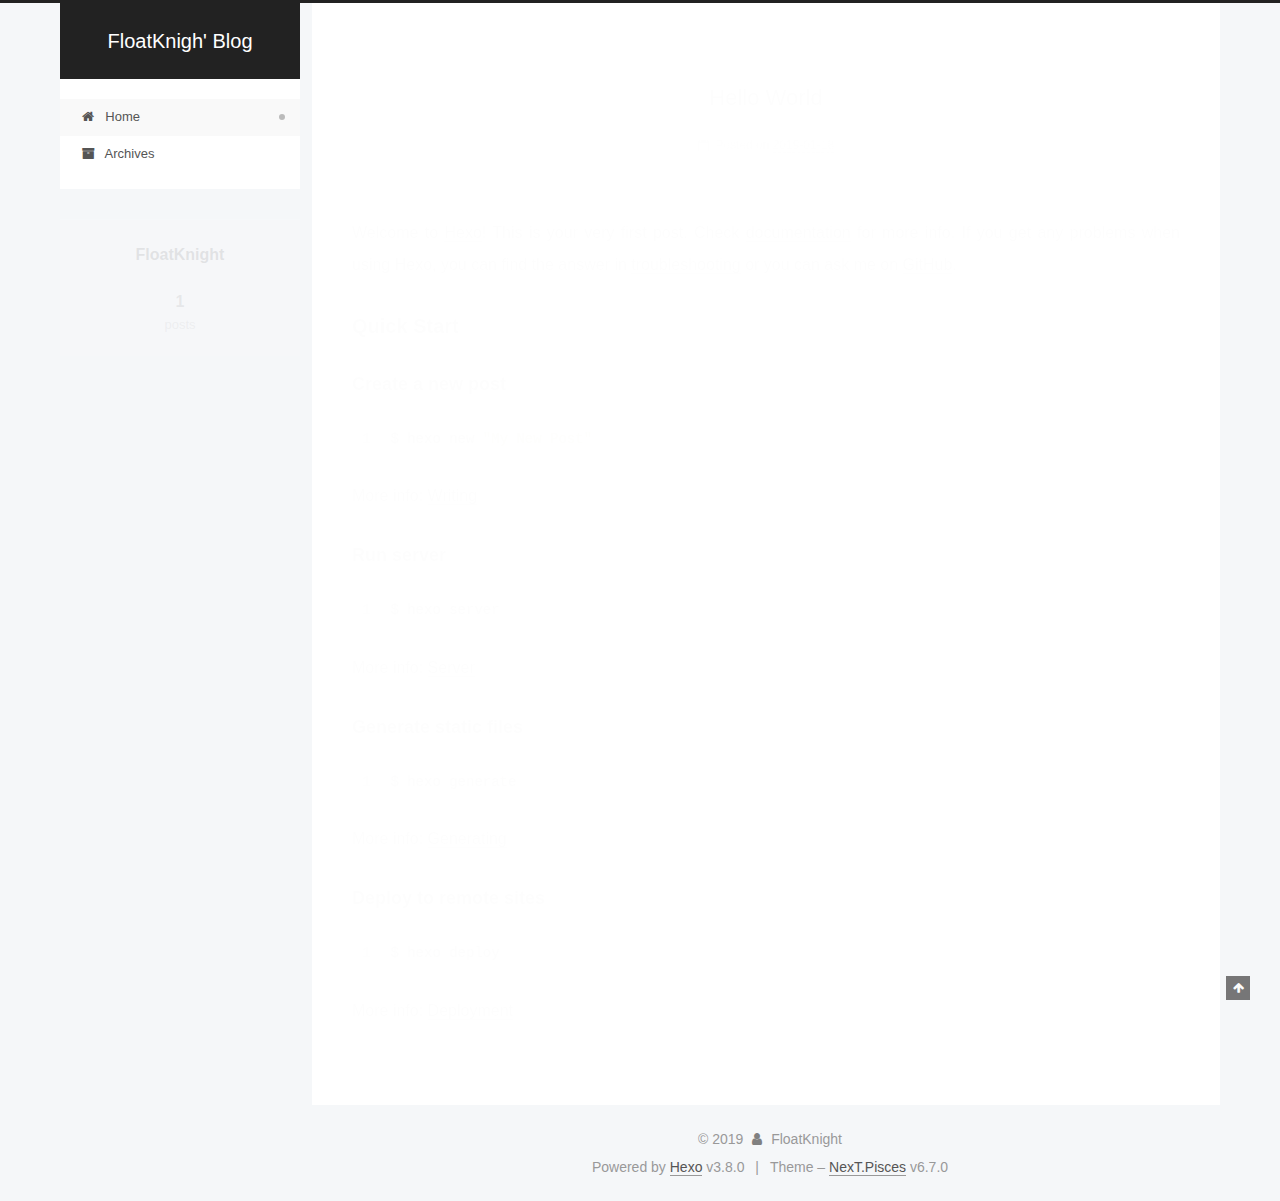
==== commit dc579628: "Site updated: 2019-01-18 17:32:19" ====
--- a/index.html
+++ b/index.html
@@ -14,7 +14,7 @@
   
 
 
-<html class="theme-next muse use-motion" lang="zh-Hans">
+<html class="theme-next pisces use-motion" lang="zh-Hans">
 <head><meta name="generator" content="Hexo 3.8.0">
   <meta charset="UTF-8">
 <meta http-equiv="X-UA-Compatible" content="IE=edge">
@@ -72,7 +72,7 @@
   var NexT = window.NexT || {};
   var CONFIG = {
     root: '/',
-    scheme: 'Muse',
+    scheme: 'Pisces',
     version: '6.7.0',
     sidebar: {"position":"left","display":"post","offset":12,"b2t":false,"scrollpercent":false,"onmobile":false},
     fancybox: false,
@@ -243,9 +243,6 @@
   
 
   
-    
-
-  
 
   
 </nav>
@@ -265,6 +262,9 @@
     <main id="main" class="main">
       <div class="main-inner">
         <div class="content-wrap">
+          
+            
+
           
           <div id="content" class="content">
             
@@ -523,7 +523,7 @@
 
 
 
-  <div class="theme-info">Theme – <a href="https://theme-next.org" class="theme-link" rel="noopener" target="_blank">NexT.Muse</a> v6.7.0</div>
+  <div class="theme-info">Theme – <a href="https://theme-next.org" class="theme-link" rel="noopener" target="_blank">NexT.Pisces</a> v6.7.0</div>
 
 
 
@@ -611,7 +611,9 @@
   
 
 
-  <script src="/js/src/schemes/muse.js?v=6.7.0"></script>
+  <script src="/js/src/affix.js?v=6.7.0"></script>
+
+  <script src="/js/src/schemes/pisces.js?v=6.7.0"></script>
 
 
 
--- a/css/main.css
+++ b/css/main.css
@@ -189,7 +189,7 @@
   font-size: 14px;
   line-height: 2;
   color: #555;
-  background: #fff;
+  background: #f5f7f9;
 }
 @media (max-width: 767px) {
   body {
@@ -485,30 +485,30 @@
 .header-inner {
   margin: 0 auto;
   padding: 100px 0 70px;
-  width: 700px;
+  width: calc(100% - 20px);
 }
 @media (min-width: 1200px) {
   .container .header-inner {
-    width: 800px;
+    width: 1160px;
   }
 }
 @media (min-width: 1600px) {
   .container .header-inner {
-    width: 900px;
+    width: 73%;
   }
 }
 .main-inner {
   margin: 0 auto;
-  width: 700px;
+  width: calc(100% - 20px);
 }
 @media (min-width: 1200px) {
   .container .main-inner {
-    width: 800px;
+    width: 1160px;
   }
 }
 @media (min-width: 1600px) {
   .container .main-inner {
-    width: 900px;
+    width: 73%;
   }
 }
 .footer {
@@ -517,16 +517,16 @@
 .footer-inner {
   box-sizing: border-box;
   margin: 0px auto;
-  width: 700px;
+  width: calc(100% - 20px);
 }
 @media (min-width: 1200px) {
   .container .footer-inner {
-    width: 800px;
+    width: 1160px;
   }
 }
 @media (min-width: 1600px) {
   .container .footer-inner {
-    width: 900px;
+    width: 73%;
   }
 }
 pre,
@@ -985,11 +985,11 @@
   display: inline-block;
   padding: 0 20px;
   font-size: 14px;
-  color: #fff;
-  background: #222;
-  border: 2px solid #222;
+  color: #555;
+  background: #fff;
+  border: 2px solid #555;
   text-decoration: none;
-  border-radius: 0;
+  border-radius: 2px;
   transition-property: background-color;
   transition-duration: 0.2s;
   transition-timing-function: ease-in-out;
@@ -998,8 +998,8 @@
 }
 .btn:hover {
   border-color: #222;
-  color: #222;
-  background: #fff;
+  color: #fff;
+  background: #222;
 }
 .btn +.btn {
   margin: 0 0 8px 8px;
@@ -1114,7 +1114,7 @@
   width: 24px;
   background: #222;
   font-size: 12px;
-  opacity: 1;
+  opacity: 0.6;
   color: #fff;
   cursor: pointer;
   text-align: center;
@@ -1135,7 +1135,7 @@
   }
 }
 .back-to-top.back-to-top-on {
-  bottom: 19px;
+  bottom: 30px;
 }
 .header {
   background: transparent;
@@ -1184,7 +1184,7 @@
 .site-subtitle {
   margin-top: 10px;
   font-size: 13px;
-  color: #999;
+  color: #ddd;
 }
 .use-motion .brand {
   opacity: 0;
@@ -1808,21 +1808,21 @@
   display: block;
   margin: 0 auto;
   padding: 2px;
-  max-width: 96px;
+  max-width: 120px;
   height: auto;
-  border: 2px solid #333;
+  border: 1px solid #eee;
   opacity: 1;
 }
 .site-author-name {
-  margin: 5px 0 0;
+  margin: 0;
   text-align: center;
-  color: #f5f5f5;
-  font-weight: normal;
+  color: #222;
+  font-weight: 600;
 }
 .site-description {
-  margin-top: 5px;
+  margin-top: 0;
   text-align: center;
-  font-size: 14px;
+  font-size: 13px;
   color: #999;
 }
 .site-state {
@@ -1834,7 +1834,7 @@
 .site-state-item {
   display: inline-block;
   padding: 0 15px;
-  border-left: 1px solid #333;
+  border-left: 1px solid #eee;
 }
 .site-state-item:first-child {
   border-left: none;
@@ -1847,11 +1847,11 @@
   text-align: center;
   color: inherit;
   font-weight: 600;
-  font-size: 18px;
+  font-size: 16px;
 }
 .site-state-item-name {
   font-size: 13px;
-  color: inherit;
+  color: #999;
 }
 .feed-link {
   margin-top: 20px;
@@ -1895,7 +1895,7 @@
   width: 4px;
   height: 4px;
   border-radius: 50%;
-  background: #baff42;
+  background: #572163;
 }
 .links-of-blogroll {
   font-size: 13px;
@@ -1934,7 +1934,7 @@
   color: #555;
 }
 .sidebar-nav li:hover {
-  color: #f5f5f5;
+  color: #fc6423;
 }
 .page-post-detail .sidebar-nav-toc {
   padding: 0 5px;
@@ -1943,11 +1943,11 @@
   margin-left: 10px;
 }
 .sidebar-nav .sidebar-nav-active {
-  color: #87daff;
-  border-bottom-color: #87daff;
+  color: #fc6423;
+  border-bottom-color: #fc6423;
 }
 .sidebar-nav .sidebar-nav-active:hover {
-  color: #87daff;
+  color: #fc6423;
 }
 .sidebar-panel {
   display: none;
@@ -1980,12 +1980,12 @@
   transition-timing-function: ease-in-out;
   transition-delay: 0s;
   transition-property: all;
-  color: #999;
-  border-bottom-color: #555;
+  color: #666;
+  border-bottom-color: #ccc;
 }
 .post-toc ol a:hover {
-  color: #ccc;
-  border-bottom-color: #ccc;
+  color: #000;
+  border-bottom-color: #000;
 }
 .post-toc .nav-item {
   overflow: hidden;
@@ -2006,14 +2006,14 @@
   display: block;
 }
 .post-toc .nav .active > a {
-  color: #87daff;
-  border-bottom-color: #87daff;
+  color: #fc6423;
+  border-bottom-color: #fc6423;
 }
 .post-toc .nav .active-current > a {
-  color: #87daff;
+  color: #fc6423;
 }
 .post-toc .nav .active-current > a:hover {
-  color: #87daff;
+  color: #fc6423;
 }
 .footer {
   font-size: 14px;
@@ -2505,7 +2505,7 @@
   }
 }
 .page-post-detail .sidebar-toggle-line {
-  background: #87daff;
+  background: #fc6423;
 }
 .page-post-detail .comments {
   overflow: hidden;
@@ -2528,114 +2528,473 @@
 ul.breadcrumb li+li:last-child {
   font-weight: bold;
 }
+.header {
+  position: relative;
+  margin: 0 auto;
+  width: calc(100% - 20px);
+}
+@media (min-width: 1200px) {
+  .header {
+    width: 1160px;
+  }
+}
+@media (min-width: 1600px) {
+  .header {
+    width: 73%;
+  }
+}
+@media (min-width: 768px) and (max-width: 991px) {
+  .header {
+    width: auto;
+  }
+}
 @media (max-width: 767px) {
-  .header-inner,
-  .container .main-inner,
+  .header {
+    width: auto;
+  }
+}
+.header-inner {
+  position: absolute;
+  top: 0;
+  overflow: hidden;
+  padding: 0;
+  width: 240px;
+  background: #fff;
+  box-shadow: initial;
+  border-radius: initial;
+}
+@media (min-width: 1200px) {
+  .container .header-inner {
+    width: 240px;
+  }
+}
+@media (min-width: 768px) and (max-width: 991px) {
+  .header-inner {
+    position: relative;
+    width: auto;
+    border-radius: initial;
+  }
+}
+@media (max-width: 767px) {
+  .header-inner {
+    position: relative;
+    width: auto;
+    border-radius: initial;
+  }
+}
+.main:before,
+.main:after {
+  content: " ";
+  display: table;
+}
+.main:after {
+  clear: both;
+}
+@media (min-width: 768px) and (max-width: 991px) {
+  .container .main-inner {
+    width: auto;
+  }
+}
+@media (max-width: 767px) {
+  .container .main-inner {
+    width: auto;
+  }
+}
+.content-wrap {
+  float: right;
+  box-sizing: border-box;
+  padding: 40px;
+  width: calc(100% - 252px);
+  background: #fff;
+  min-height: 700px;
+  box-shadow: initial;
+  border-radius: initial;
+}
+@media (min-width: 768px) and (max-width: 991px) {
+  .content-wrap {
+    width: 100%;
+    padding: 20px;
+    border-radius: initial;
+  }
+}
+@media (max-width: 767px) {
+  .content-wrap {
+    width: 100%;
+    padding: 20px;
+    min-height: auto;
+    border-radius: initial;
+  }
+}
+.sidebar {
+  position: static;
+  float: left;
+  margin-left: -100%;
+  width: 240px;
+  background: #f5f7f9;
+  box-shadow: none;
+}
+@media (min-width: 768px) and (max-width: 991px) {
+  .sidebar {
+    display: none;
+  }
+}
+@media (max-width: 767px) {
+  .sidebar {
+    display: none;
+  }
+}
+.sidebar-toggle {
+  display: none;
+}
+.footer-inner {
+  padding-left: 260px;
+}
+@media (min-width: 768px) and (max-width: 991px) {
   .footer-inner {
     width: auto;
-  }
-}
-embed {
-  display: block;
-  margin: 0px auto 25px auto;
-}
-.custom-logo .site-meta-headline {
-  text-align: center;
-}
-.custom-logo .brand {
+    padding-left: 0 !important;
+    padding-right: 0 !important;
+  }
+}
+@media (max-width: 767px) {
+  .footer-inner {
+    width: auto;
+    padding-left: 0 !important;
+    padding-right: 0 !important;
+  }
+}
+.sidebar-position-right .header-inner {
+  right: 0;
+}
+.sidebar-position-right .content-wrap {
+  float: left;
+}
+.sidebar-position-right .sidebar {
+  float: right;
+}
+.sidebar-position-right .footer-inner {
+  padding-left: 0;
+  padding-right: 260px;
+}
+.site-brand-wrapper {
+  position: relative;
+}
+.site-meta {
+  padding: 20px 0;
+  color: #fff;
+  background: #222;
+}
+@media (min-width: 768px) and (max-width: 991px) {
+  .site-meta {
+    box-shadow: 0 0 16px rgba(0,0,0,0.5);
+  }
+}
+@media (max-width: 767px) {
+  .site-meta {
+    box-shadow: 0 0 16px rgba(0,0,0,0.5);
+  }
+}
+.brand {
+  padding: 0;
   background: none;
 }
-.custom-logo .site-title {
-  margin: 10px auto 0;
-  font-size: 24px;
-  color: #222;
-}
-.custom-logo .site-title a {
-  border: none;
+.brand:hover {
+  color: #fff;
+}
+.site-subtitle {
+  margin: 10px 10px 0;
+  font-weight: initial;
 }
 .custom-logo-image {
-  margin: 0 auto;
-  padding: 5px;
-  max-width: 150px;
-  background: #fff;
+  margin-top: 20px;
+}
+@media (min-width: 768px) and (max-width: 991px) {
+  .custom-logo-image {
+    display: none;
+  }
 }
 @media (max-width: 767px) {
+  .custom-logo-image {
+    display: none;
+  }
+}
+.site-search form {
+  display: none;
+}
+.site-nav {
+  border-top: none;
+}
+@media (min-width: 768px) and (max-width: 991px) {
   .site-nav {
-    position: absolute;
-    left: 0;
-    top: 52px;
-    margin: 0;
-    width: 100%;
-    padding: 0;
-    background: #fff;
-    border-bottom: 1px solid #ddd;
-    z-index: 1030;
-  }
-}
-@media (max-width: 767px) {
-  .menu {
-    text-align: left;
+    display: none !important;
+  }
+}
+@media (min-width: 768px) and (max-width: 991px) {
+  .site-nav-on {
+    display: block !important;
   }
 }
 .menu-item-active a,
 .menu .menu-item a:hover,
 .menu .menu-item span.exturl:hover {
-  border-bottom-color: #222 !important;
-  color: #222;
-}
-@media (max-width: 767px) {
-  .menu-item-active a,
-  .menu .menu-item a:hover,
-  .menu .menu-item span.exturl:hover {
-    border-bottom: 1px dotted #ddd !important;
-  }
-}
-@media (max-width: 767px) {
-  .menu .menu-item {
-    display: block;
-    margin: 0 10px;
-    vertical-align: top;
-  }
-}
-.menu .menu-item .badge {
-  display: inline-block;
-  padding: 1px 4px;
-  margin-left: 5px;
-  font-weight: 700;
-  line-height: 1;
-  text-align: center;
-  white-space: nowrap;
-  background-color: #eee;
-}
-@media (max-width: 767px) {
-  .menu .menu-item .badge {
-    float: right;
-    margin: 0.35em 0 0 0;
-  }
-}
-@media (max-width: 767px) {
-  .menu .menu-item br {
-    display: none;
-  }
-}
-@media (max-width: 767px) {
-  .menu .menu-item a,
-  .menu .menu-item span.exturl {
-    padding: 5px 10px;
-  }
+  background: #f9f9f9;
+  border-bottom-color: #fff;
+}
+.menu-item-active a:after,
+.menu .menu-item a:hover:after,
+.menu .menu-item span.exturl:hover:after {
+  content: " ";
+  position: absolute;
+  top: 50%;
+  margin-top: -3px;
+  right: 15px;
+  width: 6px;
+  height: 6px;
+  border-radius: 50%;
+  background-color: #bbb;
+}
+.menu .menu-item {
+  display: block;
+  margin: 0;
+}
+.menu .menu-item a,
+.menu .menu-item span.exturl {
+  position: relative;
+  box-sizing: border-box;
+  padding: 5px 20px;
+  text-align: left;
+  line-height: inherit;
+  transition-property: background-color;
+  transition-duration: 0.2s;
+  transition-timing-function: ease-in-out;
+  transition-delay: 0s;
 }
 @media (hover: none) {
   .menu .menu-item a:hover,
   .menu .menu-item span.exturl:hover {
-    border-bottom-color: transparent !important;
-  }
-}
-.menu .menu-item .fa {
+    background: none;
+  }
+}
+.menu .menu-item .badge {
+  display: inline-block;
+  padding: 2px 5px;
+  font-weight: 700;
+  line-height: 1;
+  color: #fff;
+  text-align: center;
+  white-space: nowrap;
+  vertical-align: middle;
+  background-color: #ccc;
+  border-radius: 10px;
+  float: right;
+  margin: 0.35em 0 0 0;
+  text-shadow: 1px 1px 0px rgba(0,0,0,0.1);
+}
+.menu .menu-item br {
+  display: none;
+}
+.btn-bar {
+  background-color: #fff;
+}
+.site-nav-toggle {
+  left: 20px;
+  top: 50%;
+  -webkit-transform: translateY(-50%);
+  -webkit-transform: translateY(-50%);
+  -moz-transform: translateY(-50%);
+  -ms-transform: translateY(-50%);
+  -o-transform: translateY(-50%);
+  transform: translateY(-50%);
+}
+@media (min-width: 768px) and (max-width: 991px) {
+  .site-nav-toggle {
+    display: block;
+  }
+}
+.sub-menu {
+  margin: 0;
+  padding: 6px 0;
+  background: #fff !important;
+  border-bottom: 1px solid #ddd;
+}
+.sub-menu .menu-item {
+  display: inline-block !important;
+}
+.sub-menu .menu-item a,
+.sub-menu .menu-item span.exturl {
+  padding: initial !important;
+  margin: 5px 10px;
+}
+.sub-menu .menu-item a:hover,
+.sub-menu .menu-item span.exturl:hover {
+  background: initial !important;
+  color: #fc6423;
+}
+.sub-menu .menu-item-active a {
+  background: #fff !important;
+  color: #fc6423;
+  border-bottom-color: #fc6423;
+}
+.sub-menu .menu-item-active a:hover {
+  background: #fff !important;
+  border-bottom-color: #fc6423;
+}
+.sub-menu .menu-item-active a:after {
+  content: initial;
+}
+.use-motion .sidebar .motion-element {
+  opacity: 1;
+}
+.sidebar {
+  right: auto;
+  bottom: auto;
+  -webkit-transform: none;
+}
+.sidebar-inner {
+  box-sizing: border-box;
+  width: 240px;
+  color: #555;
+  background: #fff;
+  box-shadow: initial;
+  border-radius: initial;
+  opacity: 0;
+}
+.sidebar-inner.affix {
+  position: fixed;
+  top: 12px;
+}
+.sidebar-inner.affix-bottom {
+  position: absolute;
+}
+.site-overview {
+  text-align: left;
+}
+.site-author:before,
+.site-author:after {
+  content: " ";
+  display: table;
+}
+.site-author:after {
+  clear: both;
+}
+.sidebar a,
+.sidebar span.exturl {
+  color: #555;
+}
+.sidebar a:hover,
+.sidebar span.exturl:hover {
+  color: #222;
+}
+.site-state-item {
+  padding: 0 10px;
+}
+.links-of-author-item a:before,
+.links-of-author-item span.exturl:before {
+  display: none;
+}
+.links-of-author-item a,
+.links-of-author-item span.exturl {
+  border-bottom: none;
+  text-decoration: underline;
+}
+.feed-link {
+  border-top: 1px dotted #ccc;
+  border-bottom: 1px dotted #ccc;
+  text-align: center;
+}
+.feed-link a {
+  display: block;
+  color: #fc6423;
+  border: none;
+}
+.feed-link a:hover {
+  background: none;
+  color: #e34603;
+}
+.feed-link a:hover i {
+  color: #e34603;
+}
+.links-of-author {
+  display: flex;
+  flex-wrap: wrap;
+  justify-content: center;
+}
+.links-of-author span.exturl {
+  font-size: 13px;
+}
+.links-of-author-item {
+  margin: 5px 0 0;
+  width: 50%;
+}
+.links-of-author-item a,
+.links-of-author-item .exturl {
+  max-width: 216px;
+  box-sizing: border-box;
+  display: inline-block;
   margin-right: 0;
-}
-.site-search form {
-  display: none;
+  margin-bottom: 0;
+  padding: 0 5px;
+  overflow: hidden;
+  white-space: nowrap;
+  text-overflow: ellipsis;
+}
+.links-of-author-item a,
+.links-of-author-item span.exturl {
+  display: block;
+  text-decoration: none;
+}
+.links-of-author-item a:hover,
+.links-of-author-item span.exturl:hover {
+  border-radius: 4px;
+  background: #eee;
+}
+.links-of-author-item .fa {
+  margin-right: 2px;
+  font-size: 16px;
+}
+.links-of-author-item .fa-globe {
+  font-size: 15px;
+}
+.links-of-blogroll {
+  text-align: center;
+  margin-top: 20px;
+  padding: 3px 0 0;
+  border-top: 1px dotted #ccc;
+}
+.links-of-blogroll-title {
+  margin-top: 0;
+}
+.links-of-blogroll-item {
+  padding: 0;
+}
+.links-of-blogroll-inline:before,
+.links-of-blogroll-inline:after {
+  content: " ";
+  display: table;
+}
+.links-of-blogroll-inline:after {
+  clear: both;
 }
 .links-of-blogroll-inline .links-of-blogroll-item {
+  margin: 5px 0 0;
+  width: 50%;
   display: inline-block;
-}
+  width: unset;
+}
+.links-of-blogroll-inline .links-of-blogroll-item a,
+.links-of-blogroll-inline .links-of-blogroll-item .exturl {
+  max-width: 216px;
+  box-sizing: border-box;
+  display: inline-block;
+  margin-right: 0;
+  margin-bottom: 0;
+  padding: 0 5px;
+  overflow: hidden;
+  white-space: nowrap;
+  text-overflow: ellipsis;
+}
+@media (max-width: 767px) {
+  .post-body {
+    text-align: justify;
+  }
+}
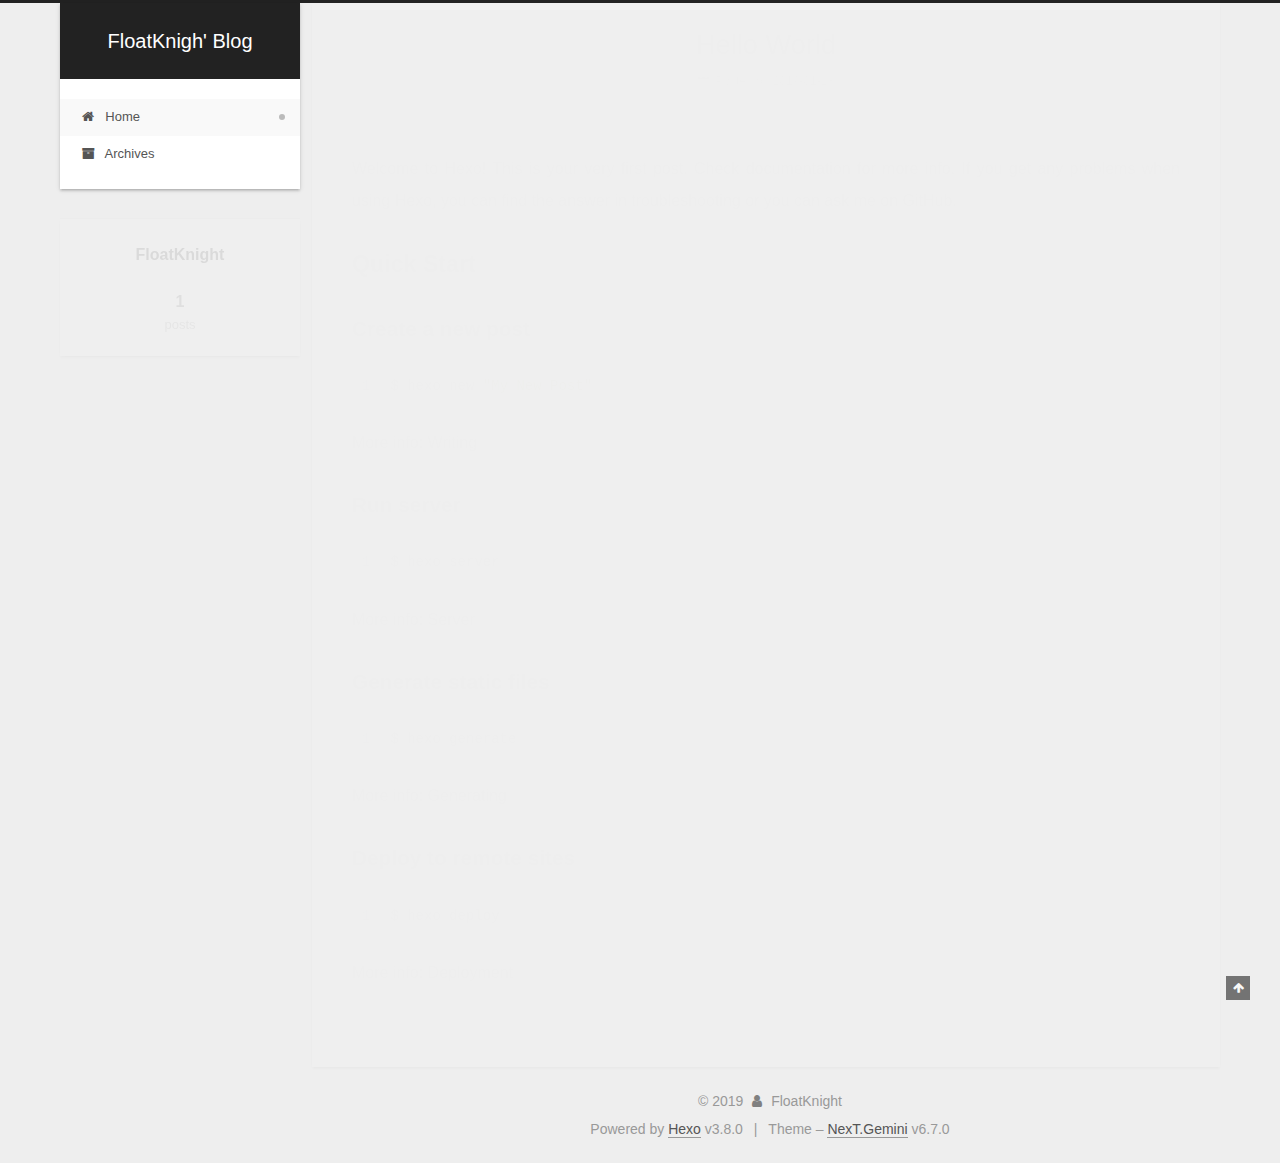
==== commit 9858460a: "Site updated: 2019-01-18 17:38:22" ====
--- a/index.html
+++ b/index.html
@@ -14,7 +14,7 @@
   
 
 
-<html class="theme-next pisces use-motion" lang="zh-Hans">
+<html class="theme-next gemini use-motion" lang="zh-Hans">
 <head><meta name="generator" content="Hexo 3.8.0">
   <meta charset="UTF-8">
 <meta http-equiv="X-UA-Compatible" content="IE=edge">
@@ -72,7 +72,7 @@
   var NexT = window.NexT || {};
   var CONFIG = {
     root: '/',
-    scheme: 'Pisces',
+    scheme: 'Gemini',
     version: '6.7.0',
     sidebar: {"position":"left","display":"post","offset":12,"b2t":false,"scrollpercent":false,"onmobile":false},
     fancybox: false,
@@ -523,7 +523,7 @@
 
 
 
-  <div class="theme-info">Theme – <a href="https://theme-next.org" class="theme-link" rel="noopener" target="_blank">NexT.Pisces</a> v6.7.0</div>
+  <div class="theme-info">Theme – <a href="https://theme-next.org" class="theme-link" rel="noopener" target="_blank">NexT.Gemini</a> v6.7.0</div>
 
 
 
@@ -617,6 +617,7 @@
 
 
 
+
   
 
   
--- a/css/main.css
+++ b/css/main.css
@@ -189,7 +189,7 @@
   font-size: 14px;
   line-height: 2;
   color: #555;
-  background: #f5f7f9;
+  background: #eee;
 }
 @media (max-width: 767px) {
   body {
@@ -1895,7 +1895,7 @@
   width: 4px;
   height: 4px;
   border-radius: 50%;
-  background: #572163;
+  background: #ffd79d;
 }
 .links-of-blogroll {
   font-size: 13px;
@@ -2560,7 +2560,7 @@
   padding: 0;
   width: 240px;
   background: #fff;
-  box-shadow: initial;
+  box-shadow: 0 2px 2px 0 rgba(0,0,0,0.12), 0 3px 1px -2px rgba(0,0,0,0.06), 0 1px 5px 0 rgba(0,0,0,0.12);
   border-radius: initial;
 }
 @media (min-width: 1200px) {
@@ -2607,7 +2607,7 @@
   width: calc(100% - 252px);
   background: #fff;
   min-height: 700px;
-  box-shadow: initial;
+  box-shadow: 0 2px 2px 0 rgba(0,0,0,0.12), 0 3px 1px -2px rgba(0,0,0,0.06), 0 1px 5px 0 rgba(0,0,0,0.12);
   border-radius: initial;
 }
 @media (min-width: 768px) and (max-width: 991px) {
@@ -2630,7 +2630,7 @@
   float: left;
   margin-left: -100%;
   width: 240px;
-  background: #f5f7f9;
+  background: #eee;
   box-shadow: none;
 }
 @media (min-width: 768px) and (max-width: 991px) {
@@ -2855,7 +2855,7 @@
   width: 240px;
   color: #555;
   background: #fff;
-  box-shadow: initial;
+  box-shadow: 0 2px 2px 0 rgba(0,0,0,0.12), 0 3px 1px -2px rgba(0,0,0,0.06), 0 1px 5px 0 rgba(0,0,0,0.12), 0 -1px 0.5px 0 rgba(0,0,0,0.09);
   border-radius: initial;
   opacity: 0;
 }
@@ -2993,8 +2993,184 @@
   white-space: nowrap;
   text-overflow: ellipsis;
 }
+.content-wrap {
+  padding: initial;
+  background: initial;
+  box-shadow: initial;
+  border-radius: initial;
+}
+.post-block {
+  padding: 40px;
+  background: #fff;
+  box-shadow: 0 2px 2px 0 rgba(0,0,0,0.12), 0 3px 1px -2px rgba(0,0,0,0.06), 0 1px 5px 0 rgba(0,0,0,0.12);
+  border-radius: initial;
+}
+#posts > article + article .post-block {
+  margin-top: 12px;
+  box-shadow: 0 2px 2px 0 rgba(0,0,0,0.12), 0 3px 1px -2px rgba(0,0,0,0.06), 0 1px 5px 0 rgba(0,0,0,0.12), 0 -1px 0.5px 0 rgba(0,0,0,0.09);
+  border-radius: initial;
+}
+.comments {
+  padding: 40px;
+  margin: auto;
+  margin-top: 12px;
+  background: #fff;
+  box-shadow: 0 2px 2px 0 rgba(0,0,0,0.12), 0 3px 1px -2px rgba(0,0,0,0.06), 0 1px 5px 0 rgba(0,0,0,0.12), 0 -1px 0.5px 0 rgba(0,0,0,0.09);
+  border-radius: initial;
+}
+.posts-expand {
+  padding-top: initial;
+}
+.post-nav-divider {
+  width: 4%;
+}
+.post-nav-item {
+  width: 48%;
+}
+.post-eof,
+.post-spread {
+  display: none !important;
+}
+.pagination {
+  margin: 12px 0 0;
+  border-top: initial;
+  background: #fff;
+  box-shadow: 0 2px 2px 0 rgba(0,0,0,0.12), 0 3px 1px -2px rgba(0,0,0,0.06), 0 1px 5px 0 rgba(0,0,0,0.12), 0 -1px 0.5px 0 rgba(0,0,0,0.09);
+  border-radius: initial;
+  padding: 10px 0 10px;
+}
+.pagination .prev,
+.pagination .next,
+.pagination .page-number {
+  margin-bottom: initial;
+  top: initial;
+}
+.main {
+  padding-bottom: initial;
+}
+.footer {
+  bottom: auto;
+}
+.sub-menu {
+  border-bottom: initial !important;
+  box-shadow: 0 2px 2px 0 rgba(0,0,0,0.12), 0 3px 1px -2px rgba(0,0,0,0.06), 0 1px 5px 0 rgba(0,0,0,0.12);
+}
+.sub-menu+ #content > #posts .post-block {
+  box-shadow: 0 2px 2px 0 rgba(0,0,0,0.12), 0 3px 1px -2px rgba(0,0,0,0.06), 0 1px 5px 0 rgba(0,0,0,0.12), 0 -1px 0.5px 0 rgba(0,0,0,0.09);
+  margin-top: 12px;
+}
+@media (min-width: 768px) and (max-width: 991px) {
+  .sub-menu+ #content > #posts .post-block {
+    margin-top: 10px;
+  }
+}
 @media (max-width: 767px) {
-  .post-body {
-    text-align: justify;
-  }
-}
+  .sub-menu+ #content > #posts .post-block {
+    margin-top: 8px;
+  }
+}
+.post-header h1,
+.post-header h2 {
+  margin: initial;
+}
+.posts-expand .post-title-link {
+  line-height: inherit;
+}
+.posts-expand .post-title {
+  font-size: 1.7em;
+}
+.post-body h1 {
+  font-size: 1.6em;
+  border-bottom: 1px solid #eee;
+}
+.post-body h1 code {
+  font-size: 1em;
+}
+.post-body h2 {
+  font-size: 1.45em;
+  border-bottom: 1px solid #eee;
+}
+.post-body h2 code {
+  font-size: 1em;
+}
+.post-body h3 {
+  font-size: 1.3em;
+  border-bottom: 1px dotted #eee;
+}
+.post-body h3 code {
+  font-size: 1em;
+}
+.post-body h4 {
+  font-size: 1.2em;
+}
+.post-body h4 code {
+  font-size: 1em;
+}
+.post-body h5 {
+  font-size: 1.07em;
+}
+.post-body h5 code {
+  font-size: 1em;
+}
+.post-body h6 {
+  font-size: 1.03em;
+}
+.post-body h6 code {
+  font-size: 1em;
+}
+@media (min-width: 768px) and (max-width: 991px) {
+  .content-wrap {
+    padding: 10px;
+  }
+  .posts-expand {
+    margin: initial;
+  }
+  .posts-expand .post-button {
+    margin-top: 20px;
+  }
+  .post-block {
+    padding: 20px;
+    box-shadow: 0 2px 2px 0 rgba(0,0,0,0.12), 0 3px 1px -2px rgba(0,0,0,0.06), 0 1px 5px 0 rgba(0,0,0,0.12), 0 -1px 0.5px 0 rgba(0,0,0,0.09);
+    border-radius: initial;
+  }
+  #posts > article + article .post-block {
+    margin-top: 10px;
+  }
+  .comments {
+    margin-top: 10px;
+    padding: 10px 20px;
+  }
+  .pagination {
+    margin: 10px 0 0;
+  }
+}
+@media (max-width: 767px) {
+  .content-wrap {
+    padding: 8px;
+  }
+  .posts-expand {
+    margin: initial;
+  }
+  .posts-expand .post-button {
+    margin: 12px 0px;
+  }
+  .posts-expand img {
+    padding: initial !important;
+  }
+  .post-block {
+    padding: 12px;
+    min-height: auto;
+    box-shadow: 0 2px 2px 0 rgba(0,0,0,0.12), 0 3px 1px -2px rgba(0,0,0,0.06), 0 1px 5px 0 rgba(0,0,0,0.12), 0 -1px 0.5px 0 rgba(0,0,0,0.09);
+    border-radius: initial;
+  }
+  #posts > article + article .post-block {
+    margin-top: 8px;
+  }
+  .comments {
+    margin-top: 8px;
+    padding: 0 12px;
+  }
+  .pagination {
+    margin: 8px 0 0;
+  }
+}
